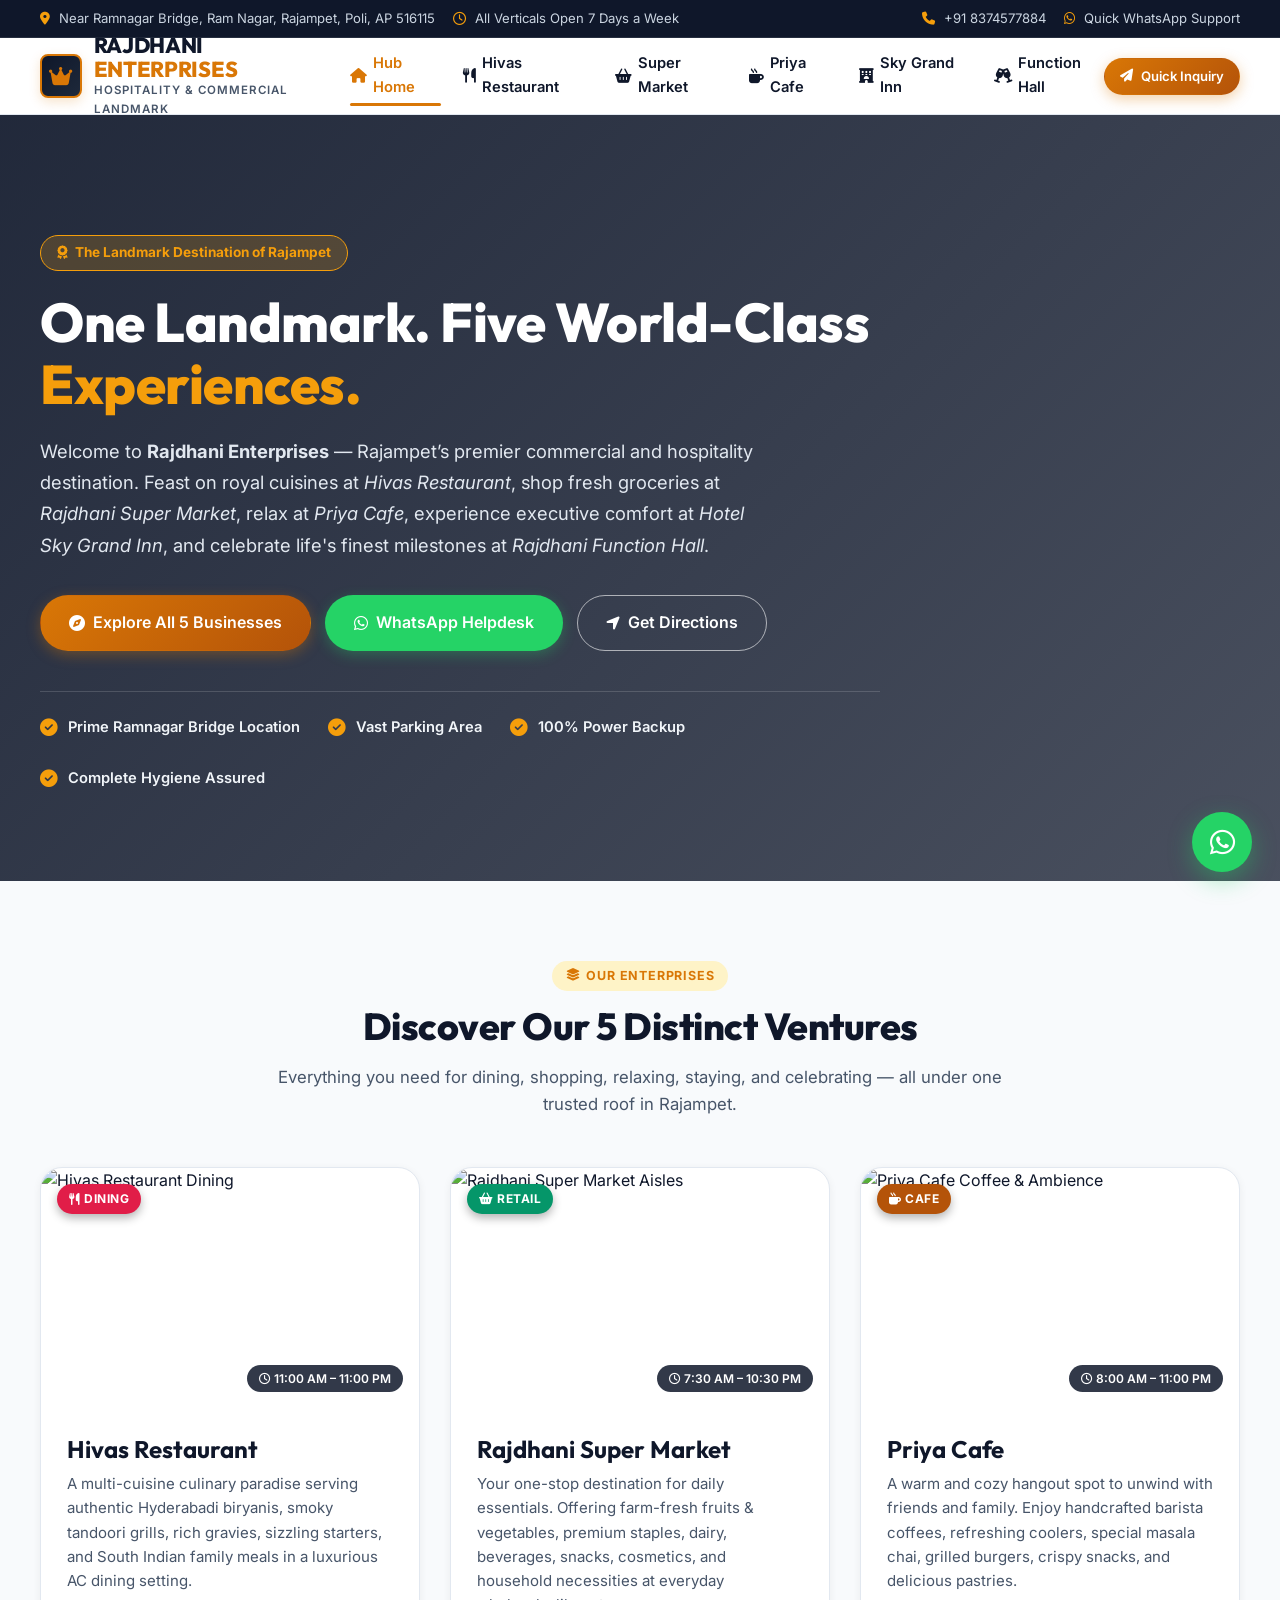
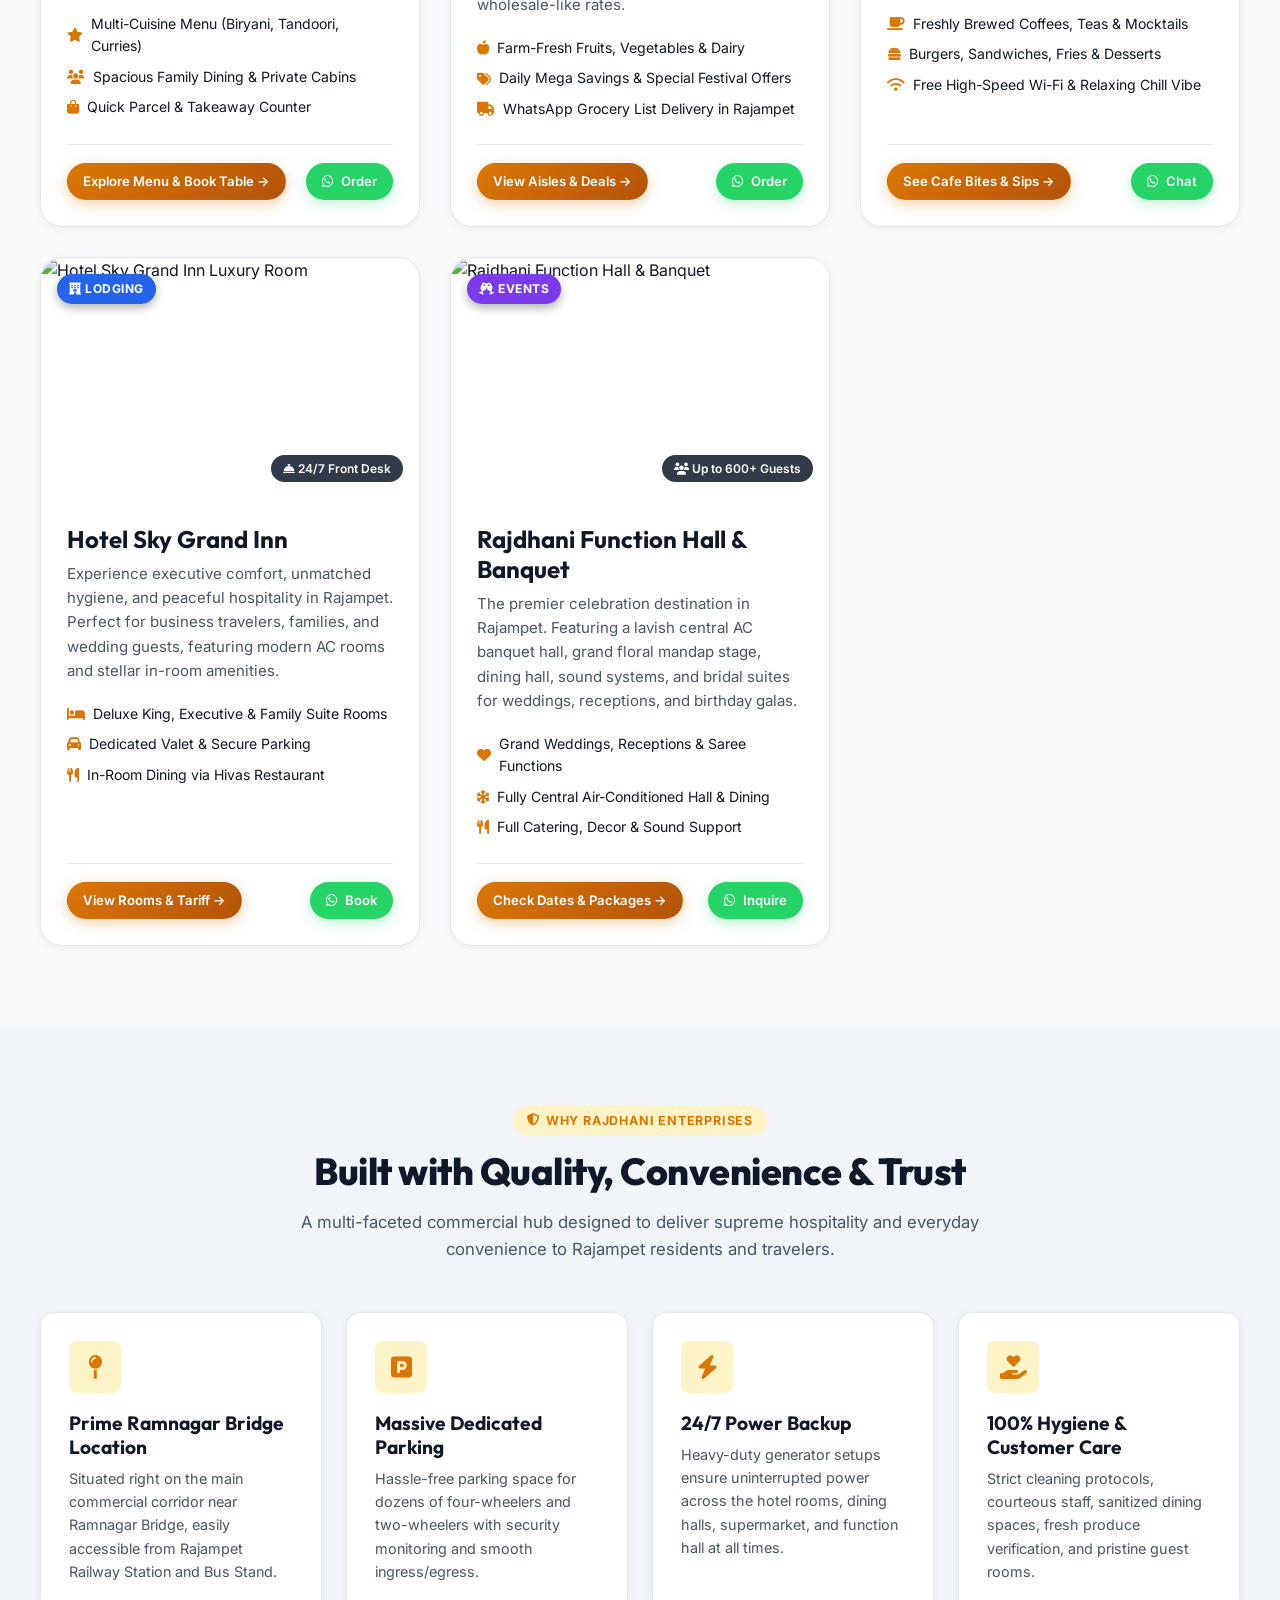
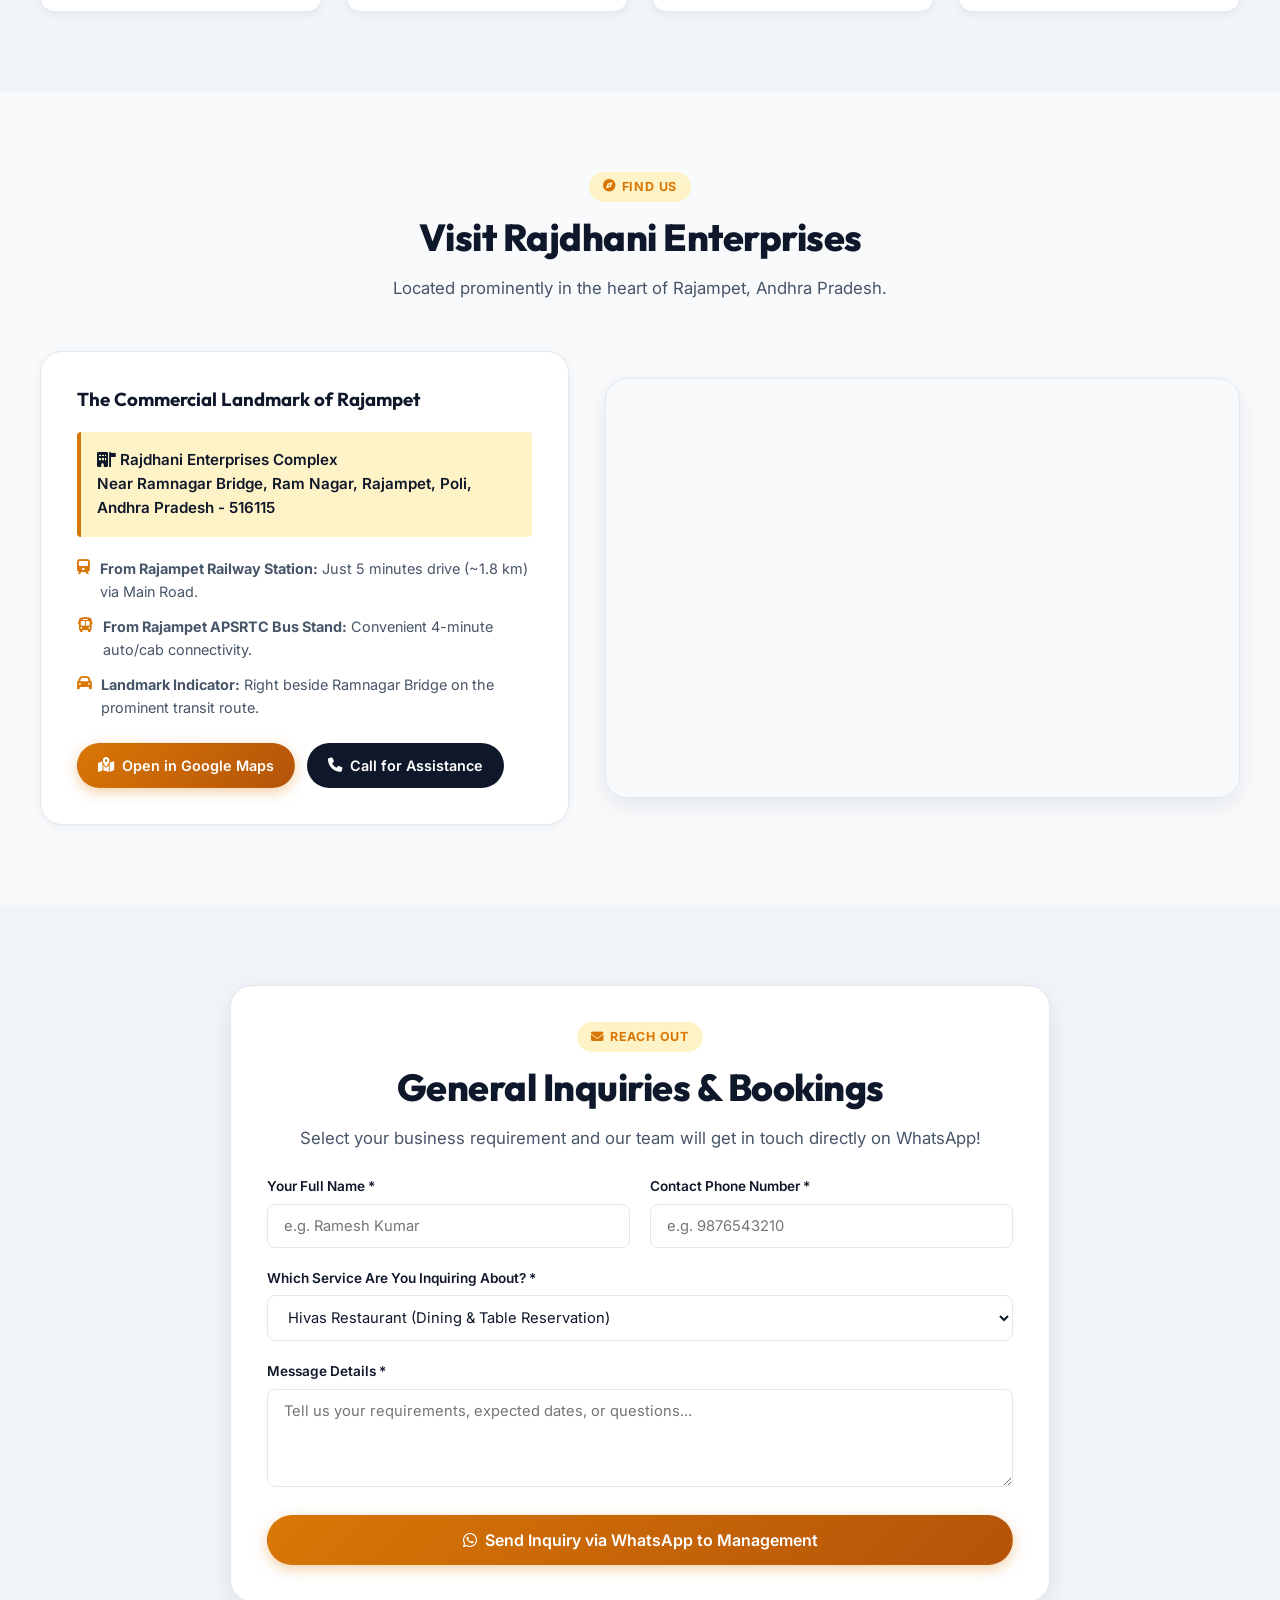
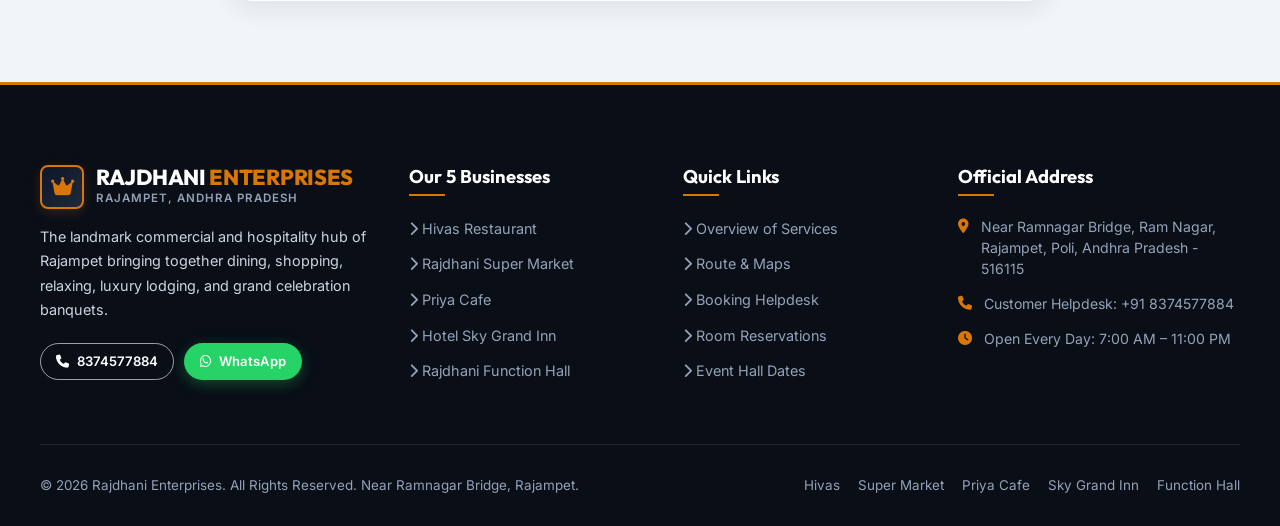
==== rajdhani/index.html @ d07d5ed7 "Add Rajdhani Enterprises multi-business website portal with 5 industry-specific themed pages" ====
<!DOCTYPE html>
<html lang="en">
<head>
  <meta charset="UTF-8">
  <meta name="viewport" content="width=device-width, initial-scale=1.0">
  <title>Rajdhani Enterprises | Multi-Business Commercial & Hospitality Hub in Rajampet</title>
  <meta name="description" content="Welcome to Rajdhani Enterprises, Rajampet's premier commercial and hospitality landmark featuring Hivas Restaurant, Rajdhani Super Market, Priya Cafe, Hotel Sky Grand Inn, and Rajdhani Function Hall. Near Ramnagar Bridge, Rajampet.">
  <link rel="icon" href="data:image/svg+xml,<svg xmlns='http://www.w3.org/2000/svg' viewBox='0 0 100 100'><text y='.9em' font-size='90'>👑</text></svg>">
  
  <!-- Google Fonts -->
  <link rel="preconnect" href="https://fonts.googleapis.com">
  <link rel="preconnect" href="https://fonts.gstatic.com" crossorigin>
  <link href="https://fonts.googleapis.com/css2?family=Inter:wght@300;400;500;600;700&family=Outfit:wght@500;600;700;800;900&display=swap" rel="stylesheet">
  
  <!-- Font Awesome -->
  <link rel="stylesheet" href="https://cdnjs.cloudflare.com/ajax/libs/font-awesome/6.5.1/css/all.min.css">
  
  <!-- Stylesheet -->
  <link rel="stylesheet" href="styles.css">
</head>
<body data-theme="hub">

  <!-- Top Announcement Bar -->
  <div class="top-bar">
    <div class="container top-bar-content">
      <div class="top-bar-left">
        <span><i class="fa-solid fa-location-dot"></i> Near Ramnagar Bridge, Ram Nagar, Rajampet, Poli, AP 516115</span>
        <span><i class="fa-regular fa-clock"></i> All Verticals Open 7 Days a Week</span>
      </div>
      <div class="top-bar-right">
        <a href="tel:8374577884"><i class="fa-solid fa-phone"></i> +91 8374577884</a>
        <a href="https://wa.me/918374577884" target="_blank" rel="noopener"><i class="fa-brands fa-whatsapp"></i> Quick WhatsApp Support</a>
      </div>
    </div>
  </div>

  <!-- Main Navigation Header -->
  <header class="main-header">
    <div class="container header-container">
      <a href="index.html" class="brand-logo">
        <div class="logo-icon-box">
          <i class="fa-solid fa-crown"></i>
        </div>
        <div class="logo-text">
          <span class="brand-main">RAJDHANI <span>ENTERPRISES</span></span>
          <span class="brand-sub">Hospitality & Commercial Landmark</span>
        </div>
      </a>

      <!-- Desktop Nav -->
      <nav class="nav-menu">
        <a href="index.html" class="nav-link active"><i class="fa-solid fa-house"></i> Hub Home</a>
        <a href="restaurant.html" class="nav-link"><i class="fa-solid fa-utensils"></i> Hivas Restaurant</a>
        <a href="supermarket.html" class="nav-link"><i class="fa-solid fa-basket-shopping"></i> Super Market</a>
        <a href="cafe.html" class="nav-link"><i class="fa-solid fa-mug-hot"></i> Priya Cafe</a>
        <a href="hotel.html" class="nav-link"><i class="fa-solid fa-hotel"></i> Sky Grand Inn</a>
        <a href="function-hall.html" class="nav-link"><i class="fa-solid fa-champagne-glasses"></i> Function Hall</a>
      </nav>

      <div class="header-actions">
        <a href="#hub-inquiry" class="btn btn-primary btn-sm">
          <i class="fa-solid fa-paper-plane"></i> Quick Inquiry
        </a>
        <button class="hamburger" aria-label="Open Navigation">
          <span></span>
          <span></span>
          <span></span>
        </button>
      </div>
    </div>
  </header>

  <!-- Mobile Drawer -->
  <div class="mobile-drawer">
    <div class="drawer-header">
      <span class="brand-main">RAJDHANI <span>ENTERPRISES</span></span>
      <button class="close-drawer"><i class="fa-solid fa-xmark"></i></button>
    </div>
    <div class="drawer-links">
      <a href="index.html" class="drawer-link active"><i class="fa-solid fa-house"></i> Portal Home</a>
      <a href="restaurant.html" class="drawer-link"><i class="fa-solid fa-utensils"></i> Hivas Restaurant</a>
      <a href="supermarket.html" class="drawer-link"><i class="fa-solid fa-basket-shopping"></i> Rajdhani Super Market</a>
      <a href="cafe.html" class="drawer-link"><i class="fa-solid fa-mug-hot"></i> Priya Cafe</a>
      <a href="hotel.html" class="drawer-link"><i class="fa-solid fa-hotel"></i> Hotel Sky Grand Inn</a>
      <a href="function-hall.html" class="drawer-link"><i class="fa-solid fa-champagne-glasses"></i> Rajdhani Function Hall</a>
      <a href="#location" class="drawer-link"><i class="fa-solid fa-map-location-dot"></i> Directions & Location</a>
    </div>
    <div class="drawer-footer">
      <a href="tel:8374577884" class="btn btn-dark btn-sm"><i class="fa-solid fa-phone"></i> Call: 8374577884</a>
      <a href="https://wa.me/918374577884" target="_blank" class="btn btn-whatsapp btn-sm"><i class="fa-brands fa-whatsapp"></i> Chat on WhatsApp</a>
    </div>
  </div>

  <main>
    <!-- HERO SECTION -->
    <section class="hero-banner" style="background-image: url('https://images.unsplash.com/photo-1542314831-068cd1dbfeeb?auto=format&fit=crop&w=1920&q=80');">
      <div class="hero-overlay"></div>
      <div class="container">
        <div class="hero-content">
          <div class="hero-badge">
            <i class="fa-solid fa-award"></i> The Landmark Destination of Rajampet
          </div>
          <h1 class="hero-title">
            One Landmark. Five World-Class <span>Experiences.</span>
          </h1>
          <p class="hero-desc">
            Welcome to <strong>Rajdhani Enterprises</strong> — Rajampet’s premier commercial and hospitality destination. 
            Feast on royal cuisines at <em>Hivas Restaurant</em>, shop fresh groceries at <em>Rajdhani Super Market</em>, 
            relax at <em>Priya Cafe</em>, experience executive comfort at <em>Hotel Sky Grand Inn</em>, and celebrate life's finest milestones at <em>Rajdhani Function Hall</em>.
          </p>
          <div class="hero-cta-group">
            <a href="#businesses" class="btn btn-primary btn-lg">
              <i class="fa-solid fa-compass"></i> Explore All 5 Businesses
            </a>
            <a href="https://wa.me/918374577884" target="_blank" rel="noopener" class="btn btn-whatsapp btn-lg">
              <i class="fa-brands fa-whatsapp"></i> WhatsApp Helpdesk
            </a>
            <a href="#location" class="btn btn-outline-white btn-lg">
              <i class="fa-solid fa-location-arrow"></i> Get Directions
            </a>
          </div>
          <div class="hero-highlights-strip">
            <div class="h-strip-item"><i class="fa-solid fa-check-circle"></i> Prime Ramnagar Bridge Location</div>
            <div class="h-strip-item"><i class="fa-solid fa-check-circle"></i> Vast Parking Area</div>
            <div class="h-strip-item"><i class="fa-solid fa-check-circle"></i> 100% Power Backup</div>
            <div class="h-strip-item"><i class="fa-solid fa-check-circle"></i> Complete Hygiene Assured</div>
          </div>
        </div>
      </div>
    </section>

    <!-- 5 BUSINESS VERTICALS DIRECTORY -->
    <section class="section" id="businesses">
      <div class="container">
        <div class="section-header">
          <span class="section-badge"><i class="fa-solid fa-layer-group"></i> Our Enterprises</span>
          <h2 class="section-title">Discover Our 5 Distinct Ventures</h2>
          <p class="section-subtitle">Everything you need for dining, shopping, relaxing, staying, and celebrating — all under one trusted roof in Rajampet.</p>
        </div>

        <div class="verticals-grid">
          
          <!-- Venture 1: Hivas Restaurant -->
          <div class="vertical-card">
            <div class="v-card-media">
              <img src="https://images.unsplash.com/photo-1517248135467-4c7edcad34c4?auto=format&fit=crop&w=800&q=80" alt="Hivas Restaurant Dining">
              <span class="v-badge v-badge-restaurant"><i class="fa-solid fa-utensils"></i> Dining</span>
              <span class="v-timing-chip"><i class="fa-regular fa-clock"></i> 11:00 AM – 11:00 PM</span>
            </div>
            <div class="v-card-body">
              <h3 class="v-card-title">Hivas Restaurant</h3>
              <p class="v-card-desc">
                A multi-cuisine culinary paradise serving authentic Hyderabadi biryanis, smoky tandoori grills, rich gravies, sizzling starters, and South Indian family meals in a luxurious AC dining setting.
              </p>
              <ul class="v-features-list">
                <li><i class="fa-solid fa-star"></i> Multi-Cuisine Menu (Biryani, Tandoori, Curries)</li>
                <li><i class="fa-solid fa-users"></i> Spacious Family Dining & Private Cabins</li>
                <li><i class="fa-solid fa-bag-shopping"></i> Quick Parcel & Takeaway Counter</li>
              </ul>
              <div class="v-card-footer">
                <a href="restaurant.html" class="btn btn-primary btn-sm">Explore Menu & Book Table &rarr;</a>
                <a href="https://wa.me/918374577884?text=Hi%20Hivas%20Restaurant,%20I%20would%20like%20to%20order%20food%20or%20reserve%20a%20table" target="_blank" class="btn btn-whatsapp btn-sm"><i class="fa-brands fa-whatsapp"></i> Order</a>
              </div>
            </div>
          </div>

          <!-- Venture 2: Rajdhani Super Market -->
          <div class="vertical-card">
            <div class="v-card-media">
              <img src="https://images.unsplash.com/photo-1578916171728-46686eac8d58?auto=format&fit=crop&w=800&q=80" alt="Rajdhani Super Market Aisles">
              <span class="v-badge v-badge-supermarket"><i class="fa-solid fa-basket-shopping"></i> Retail</span>
              <span class="v-timing-chip"><i class="fa-regular fa-clock"></i> 7:30 AM – 10:30 PM</span>
            </div>
            <div class="v-card-body">
              <h3 class="v-card-title">Rajdhani Super Market</h3>
              <p class="v-card-desc">
                Your one-stop destination for daily essentials. Offering farm-fresh fruits & vegetables, premium staples, dairy, beverages, snacks, cosmetics, and household necessities at everyday wholesale-like rates.
              </p>
              <ul class="v-features-list">
                <li><i class="fa-solid fa-apple-whole"></i> Farm-Fresh Fruits, Vegetables & Dairy</li>
                <li><i class="fa-solid fa-tags"></i> Daily Mega Savings & Special Festival Offers</li>
                <li><i class="fa-solid fa-truck"></i> WhatsApp Grocery List Delivery in Rajampet</li>
              </ul>
              <div class="v-card-footer">
                <a href="supermarket.html" class="btn btn-primary btn-sm">View Aisles & Deals &rarr;</a>
                <a href="https://wa.me/918374577884?text=Hi%20Rajdhani%20Super%20Market,%20I%20want%20to%20order%20groceries" target="_blank" class="btn btn-whatsapp btn-sm"><i class="fa-brands fa-whatsapp"></i> Order</a>
              </div>
            </div>
          </div>

          <!-- Venture 3: Priya Cafe -->
          <div class="vertical-card">
            <div class="v-card-media">
              <img src="https://images.unsplash.com/photo-1554118811-1e0d58224f24?auto=format&fit=crop&w=800&q=80" alt="Priya Cafe Coffee & Ambience">
              <span class="v-badge v-badge-cafe"><i class="fa-solid fa-mug-hot"></i> Cafe</span>
              <span class="v-timing-chip"><i class="fa-regular fa-clock"></i> 8:00 AM – 11:00 PM</span>
            </div>
            <div class="v-card-body">
              <h3 class="v-card-title">Priya Cafe</h3>
              <p class="v-card-desc">
                A warm and cozy hangout spot to unwind with friends and family. Enjoy handcrafted barista coffees, refreshing coolers, special masala chai, grilled burgers, crispy snacks, and delicious pastries.
              </p>
              <ul class="v-features-list">
                <li><i class="fa-solid fa-coffee"></i> Freshly Brewed Coffees, Teas & Mocktails</li>
                <li><i class="fa-solid fa-burger"></i> Burgers, Sandwiches, Fries & Desserts</li>
                <li><i class="fa-solid fa-wifi"></i> Free High-Speed Wi-Fi & Relaxing Chill Vibe</li>
              </ul>
              <div class="v-card-footer">
                <a href="cafe.html" class="btn btn-primary btn-sm">See Cafe Bites & Sips &rarr;</a>
                <a href="https://wa.me/918374577884?text=Hi%20Priya%20Cafe,%20I%20want%20to%20inquire%20about%20menu%20or%20reserve%20table" target="_blank" class="btn btn-whatsapp btn-sm"><i class="fa-brands fa-whatsapp"></i> Chat</a>
              </div>
            </div>
          </div>

          <!-- Venture 4: Hotel Sky Grand Inn -->
          <div class="vertical-card">
            <div class="v-card-media">
              <img src="https://images.unsplash.com/photo-1590490360182-c33d57733427?auto=format&fit=crop&w=800&q=80" alt="Hotel Sky Grand Inn Luxury Room">
              <span class="v-badge v-badge-hotel"><i class="fa-solid fa-hotel"></i> Lodging</span>
              <span class="v-timing-chip"><i class="fa-solid fa-bell-concierge"></i> 24/7 Front Desk</span>
            </div>
            <div class="v-card-body">
              <h3 class="v-card-title">Hotel Sky Grand Inn</h3>
              <p class="v-card-desc">
                Experience executive comfort, unmatched hygiene, and peaceful hospitality in Rajampet. Perfect for business travelers, families, and wedding guests, featuring modern AC rooms and stellar in-room amenities.
              </p>
              <ul class="v-features-list">
                <li><i class="fa-solid fa-bed"></i> Deluxe King, Executive & Family Suite Rooms</li>
                <li><i class="fa-solid fa-car"></i> Dedicated Valet & Secure Parking</li>
                <li><i class="fa-solid fa-utensils"></i> In-Room Dining via Hivas Restaurant</li>
              </ul>
              <div class="v-card-footer">
                <a href="hotel.html" class="btn btn-primary btn-sm">View Rooms & Tariff &rarr;</a>
                <a href="https://wa.me/918374577884?text=Hi%20Hotel%20Sky%20Grand%20Inn,%20I%20want%20to%20check%20room%20availability" target="_blank" class="btn btn-whatsapp btn-sm"><i class="fa-brands fa-whatsapp"></i> Book</a>
              </div>
            </div>
          </div>

          <!-- Venture 5: Rajdhani Function Hall -->
          <div class="vertical-card">
            <div class="v-card-media">
              <img src="https://images.unsplash.com/photo-1519167758481-83f550bb49b3?auto=format&fit=crop&w=800&q=80" alt="Rajdhani Function Hall & Banquet">
              <span class="v-badge v-badge-hall"><i class="fa-solid fa-champagne-glasses"></i> Events</span>
              <span class="v-timing-chip"><i class="fa-solid fa-users"></i> Up to 600+ Guests</span>
            </div>
            <div class="v-card-body">
              <h3 class="v-card-title">Rajdhani Function Hall & Banquet</h3>
              <p class="v-card-desc">
                The premier celebration destination in Rajampet. Featuring a lavish central AC banquet hall, grand floral mandap stage, dining hall, sound systems, and bridal suites for weddings, receptions, and birthday galas.
              </p>
              <ul class="v-features-list">
                <li><i class="fa-solid fa-heart"></i> Grand Weddings, Receptions & Saree Functions</li>
                <li><i class="fa-solid fa-snowflake"></i> Fully Central Air-Conditioned Hall & Dining</li>
                <li><i class="fa-solid fa-utensils"></i> Full Catering, Decor & Sound Support</li>
              </ul>
              <div class="v-card-footer">
                <a href="function-hall.html" class="btn btn-primary btn-sm">Check Dates & Packages &rarr;</a>
                <a href="https://wa.me/918374577884?text=Hi%20Rajdhani%20Function%20Hall,%20I%20want%20to%20check%20event%20date%20availability" target="_blank" class="btn btn-whatsapp btn-sm"><i class="fa-brands fa-whatsapp"></i> Inquire</a>
              </div>
            </div>
          </div>

        </div>
      </div>
    </section>

    <!-- WHY CHOOSE RAJDHANI ENTERPRISES -->
    <section class="section section-alt">
      <div class="container">
        <div class="section-header">
          <span class="section-badge"><i class="fa-solid fa-shield-halved"></i> Why Rajdhani Enterprises</span>
          <h2 class="section-title">Built with Quality, Convenience & Trust</h2>
          <p class="section-subtitle">A multi-faceted commercial hub designed to deliver supreme hospitality and everyday convenience to Rajampet residents and travelers.</p>
        </div>

        <div class="amenities-grid">
          <div class="amenity-card">
            <div class="amenity-icon"><i class="fa-solid fa-map-pin"></i></div>
            <h4>Prime Ramnagar Bridge Location</h4>
            <p>Situated right on the main commercial corridor near Ramnagar Bridge, easily accessible from Rajampet Railway Station and Bus Stand.</p>
          </div>

          <div class="amenity-card">
            <div class="amenity-icon"><i class="fa-solid fa-square-parking"></i></div>
            <h4>Massive Dedicated Parking</h4>
            <p>Hassle-free parking space for dozens of four-wheelers and two-wheelers with security monitoring and smooth ingress/egress.</p>
          </div>

          <div class="amenity-card">
            <div class="amenity-icon"><i class="fa-solid fa-bolt"></i></div>
            <h4>24/7 Power Backup</h4>
            <p>Heavy-duty generator setups ensure uninterrupted power across the hotel rooms, dining halls, supermarket, and function hall at all times.</p>
          </div>

          <div class="amenity-card">
            <div class="amenity-icon"><i class="fa-solid fa-hand-holding-heart"></i></div>
            <h4>100% Hygiene & Customer Care</h4>
            <p>Strict cleaning protocols, courteous staff, sanitized dining spaces, fresh produce verification, and pristine guest rooms.</p>
          </div>
        </div>
      </div>
    </section>

    <!-- LOCATION & ROUTE GUIDE -->
    <section class="section" id="location">
      <div class="container">
        <div class="section-header">
          <span class="section-badge"><i class="fa-solid fa-compass"></i> Find Us</span>
          <h2 class="section-title">Visit Rajdhani Enterprises</h2>
          <p class="section-subtitle">Located prominently in the heart of Rajampet, Andhra Pradesh.</p>
        </div>

        <div class="location-container">
          <div class="location-info">
            <h3>The Commercial Landmark of Rajampet</h3>
            <div class="address-highlight">
              <i class="fa-solid fa-building-flag"></i> Rajdhani Enterprises Complex<br>
              Near Ramnagar Bridge, Ram Nagar, Rajampet, Poli, Andhra Pradesh - 516115
            </div>

            <ul class="directions-list">
              <li>
                <i class="fa-solid fa-train"></i>
                <div>
                  <strong>From Rajampet Railway Station:</strong> Just 5 minutes drive (~1.8 km) via Main Road.
                </div>
              </li>
              <li>
                <i class="fa-solid fa-bus"></i>
                <div>
                  <strong>From Rajampet APSRTC Bus Stand:</strong> Convenient 4-minute auto/cab connectivity.
                </div>
              </li>
              <li>
                <i class="fa-solid fa-car"></i>
                <div>
                  <strong>Landmark Indicator:</strong> Right beside Ramnagar Bridge on the prominent transit route.
                </div>
              </li>
            </ul>

            <div style="display: flex; gap: 12px; flex-wrap: wrap;">
              <a href="https://maps.google.com/?q=Ramnagar+Bridge+Rajampet+Poli+Andhra+Pradesh" target="_blank" rel="noopener" class="btn btn-primary">
                <i class="fa-solid fa-map-location-dot"></i> Open in Google Maps
              </a>
              <a href="tel:8374577884" class="btn btn-dark">
                <i class="fa-solid fa-phone"></i> Call for Assistance
              </a>
            </div>
          </div>

          <!-- Google Map Embed Frame -->
          <div class="map-wrapper">
            <iframe 
              src="https://maps.google.com/maps?q=Ramnagar+Bridge+Rajampet+Andhra+Pradesh&t=&z=15&ie=UTF8&iwloc=&output=embed" 
              allowfullscreen="" 
              loading="lazy" 
              referrerpolicy="no-referrer-when-downgrade"
              title="Rajdhani Enterprises Location Map">
            </iframe>
          </div>
        </div>
      </div>
    </section>

    <!-- GENERAL INQUIRY SECTION -->
    <section class="section section-alt" id="hub-inquiry">
      <div class="container" style="max-width: 860px;">
        <div class="booking-card">
          <div class="section-header" style="margin-bottom: 24px;">
            <span class="section-badge"><i class="fa-solid fa-envelope"></i> Reach Out</span>
            <h2 class="section-title">General Inquiries & Bookings</h2>
            <p class="section-subtitle">Select your business requirement and our team will get in touch directly on WhatsApp!</p>
          </div>

          <form id="hub-contact-form">
            <div class="form-grid">
              <div class="form-group">
                <label for="hub-name">Your Full Name *</label>
                <input type="text" id="hub-name" class="form-control" required placeholder="e.g. Ramesh Kumar">
              </div>

              <div class="form-group">
                <label for="hub-phone">Contact Phone Number *</label>
                <input type="tel" id="hub-phone" class="form-control" required placeholder="e.g. 9876543210">
              </div>

              <div class="form-group form-group-full">
                <label for="hub-business">Which Service Are You Inquiring About? *</label>
                <select id="hub-business" class="form-control" required>
                  <option value="Hivas Restaurant">Hivas Restaurant (Dining & Table Reservation)</option>
                  <option value="Rajdhani Super Market">Rajdhani Super Market (Grocery Order & Home Delivery)</option>
                  <option value="Priya Cafe">Priya Cafe (Hangouts, Coffee & Party Bookings)</option>
                  <option value="Hotel Sky Grand Inn">Hotel Sky Grand Inn (AC Rooms & Family Stay)</option>
                  <option value="Rajdhani Function Hall">Rajdhani Function Hall (Weddings & Events)</option>
                  <option value="General Commercial Partnership">General Business / Other Query</option>
                </select>
              </div>

              <div class="form-group form-group-full">
                <label for="hub-message">Message Details *</label>
                <textarea id="hub-message" class="form-control" rows="4" required placeholder="Tell us your requirements, expected dates, or questions..."></textarea>
              </div>

              <div class="form-group-full">
                <button type="submit" class="btn btn-primary btn-lg" style="width: 100%;">
                  <i class="fa-brands fa-whatsapp"></i> Send Inquiry via WhatsApp to Management
                </button>
              </div>
            </div>
          </form>
        </div>
      </div>
    </section>
  </main>

  <!-- Floating WhatsApp Action -->
  <a href="https://wa.me/918374577884?text=Hello%20Rajdhani%20Enterprises,%20I%20have%20an%20inquiry" target="_blank" rel="noopener" class="floating-whatsapp" title="Chat with Rajdhani Enterprises">
    <i class="fa-brands fa-whatsapp"></i>
  </a>

  <!-- Footer -->
  <footer class="main-footer">
    <div class="container">
      <div class="footer-grid">
        <div class="footer-col">
          <div class="brand-logo" style="margin-bottom: 16px;">
            <div class="logo-icon-box"><i class="fa-solid fa-crown"></i></div>
            <div class="logo-text">
              <span class="brand-main" style="color: #ffffff;">RAJDHANI <span>ENTERPRISES</span></span>
              <span class="brand-sub" style="color: #94a3b8;">Rajampet, Andhra Pradesh</span>
            </div>
          </div>
          <p class="footer-desc">
            The landmark commercial and hospitality hub of Rajampet bringing together dining, shopping, relaxing, luxury lodging, and grand celebration banquets.
          </p>
          <div style="display: flex; gap: 10px;">
            <a href="tel:8374577884" class="btn btn-outline-white btn-sm"><i class="fa-solid fa-phone"></i> 8374577884</a>
            <a href="https://wa.me/918374577884" target="_blank" class="btn btn-whatsapp btn-sm"><i class="fa-brands fa-whatsapp"></i> WhatsApp</a>
          </div>
        </div>

        <div class="footer-col">
          <h4>Our 5 Businesses</h4>
          <ul class="footer-links">
            <li><a href="restaurant.html"><i class="fa-solid fa-chevron-right"></i> Hivas Restaurant</a></li>
            <li><a href="supermarket.html"><i class="fa-solid fa-chevron-right"></i> Rajdhani Super Market</a></li>
            <li><a href="cafe.html"><i class="fa-solid fa-chevron-right"></i> Priya Cafe</a></li>
            <li><a href="hotel.html"><i class="fa-solid fa-chevron-right"></i> Hotel Sky Grand Inn</a></li>
            <li><a href="function-hall.html"><i class="fa-solid fa-chevron-right"></i> Rajdhani Function Hall</a></li>
          </ul>
        </div>

        <div class="footer-col">
          <h4>Quick Links</h4>
          <ul class="footer-links">
            <li><a href="index.html#businesses"><i class="fa-solid fa-chevron-right"></i> Overview of Services</a></li>
            <li><a href="index.html#location"><i class="fa-solid fa-chevron-right"></i> Route & Maps</a></li>
            <li><a href="index.html#hub-inquiry"><i class="fa-solid fa-chevron-right"></i> Booking Helpdesk</a></li>
            <li><a href="hotel.html#booking"><i class="fa-solid fa-chevron-right"></i> Room Reservations</a></li>
            <li><a href="function-hall.html#booking"><i class="fa-solid fa-chevron-right"></i> Event Hall Dates</a></li>
          </ul>
        </div>

        <div class="footer-col">
          <h4>Official Address</h4>
          <div class="footer-contact-item">
            <i class="fa-solid fa-location-dot"></i>
            <span>Near Ramnagar Bridge, Ram Nagar, Rajampet, Poli, Andhra Pradesh - 516115</span>
          </div>
          <div class="footer-contact-item">
            <i class="fa-solid fa-phone"></i>
            <span>Customer Helpdesk: +91 8374577884</span>
          </div>
          <div class="footer-contact-item">
            <i class="fa-solid fa-clock"></i>
            <span>Open Every Day: 7:00 AM – 11:00 PM</span>
          </div>
        </div>
      </div>

      <div class="footer-bottom">
        <div>&copy; 2026 Rajdhani Enterprises. All Rights Reserved. Near Ramnagar Bridge, Rajampet.</div>
        <div>
          <a href="restaurant.html" style="margin-right: 14px;">Hivas</a>
          <a href="supermarket.html" style="margin-right: 14px;">Super Market</a>
          <a href="cafe.html" style="margin-right: 14px;">Priya Cafe</a>
          <a href="hotel.html" style="margin-right: 14px;">Sky Grand Inn</a>
          <a href="function-hall.html">Function Hall</a>
        </div>
      </div>
    </div>
  </footer>

  <script src="script.js"></script>
</body>
</html>
---- rajdhani/styles.css ----
/* ==========================================================================
   RAJDHANI ENTERPRISES - MASTER STYLESHEET
   Hub & 5 Business Verticals:
   1. Hivas Restaurant | 2. Rajdhani Super Market | 3. Priya Cafe
   4. Hotel Sky Grand Inn | 5. Rajdhani Function Hall
   ========================================================================== */

:root {
  /* Royal Hospitality Palette */
  --color-primary: #0f172a;        /* Royal Dark Navy */
  --color-primary-light: #1e293b;
  --color-gold: #d97706;           /* Regal Amber Gold */
  --color-gold-light: #f59e0b;
  --color-gold-soft: #fef3c7;
  --color-accent-blue: #0284c7;

  /* Vertical Specific Accents */
  --color-restaurant: #e11d48;     /* Ruby Red for Hivas Restaurant */
  --color-supermarket: #059669;    /* Fresh Emerald for Super Market */
  --color-cafe: #b45309;           /* Roasted Coffee for Priya Cafe */
  --color-hotel: #2563eb;          /* Sapphire Blue for Sky Grand Inn */
  --color-hall: #7c3aed;           /* Imperial Purple for Function Hall */

  /* Neutral Backgrounds & Text */
  --bg-main: #f8fafc;
  --bg-white: #ffffff;
  --bg-card: #ffffff;
  --bg-alt: #f1f5f9;
  --text-main: #0f172a;
  --text-muted: #475569;
  --text-light: #94a3b8;
  --border-color: #e2e8f0;
  --border-focus: #f59e0b;

  /* Typography */
  --font-sans: 'Inter', -apple-system, BlinkMacSystemFont, 'Segoe UI', Roboto, sans-serif;
  --font-heading: 'Outfit', sans-serif;

  /* Shadows & Radius */
  --shadow-sm: 0 2px 8px rgba(15, 23, 42, 0.06);
  --shadow-md: 0 8px 24px rgba(15, 23, 42, 0.08);
  --shadow-lg: 0 16px 40px rgba(15, 23, 42, 0.12);
  --shadow-gold: 0 8px 24px rgba(217, 119, 6, 0.25);
  --radius-sm: 8px;
  --radius-md: 14px;
  --radius-lg: 22px;
  --radius-full: 9999px;

  --transition-fast: 0.2s ease;
  --transition-normal: 0.3s cubic-bezier(0.16, 1, 0.3, 1);
}

/* Base Reset */
*, *::before, *::after {
  box-sizing: border-box;
  margin: 0;
  padding: 0;
}

html {
  scroll-behavior: smooth;
  font-size: 16px;
}

body {
  font-family: var(--font-sans);
  background-color: var(--bg-main);
  color: var(--text-main);
  line-height: 1.6;
  overflow-x: hidden;
}

h1, h2, h3, h4, h5, h6 {
  font-family: var(--font-heading);
  color: var(--color-primary);
  line-height: 1.25;
}

a {
  color: inherit;
  text-decoration: none;
  transition: color var(--transition-fast);
}

img {
  max-width: 100%;
  height: auto;
  display: block;
}

/* Container */
.container {
  max-width: 1240px;
  margin: 0 auto;
  padding: 0 20px;
}

/* Top Notification / Address Bar */
.top-bar {
  background: var(--color-primary);
  color: #cbd5e1;
  font-size: 0.82rem;
  padding: 8px 0;
  border-bottom: 1px solid rgba(255, 255, 255, 0.1);
}

.top-bar-content {
  display: flex;
  justify-content: space-between;
  align-items: center;
  flex-wrap: wrap;
  gap: 10px;
}

.top-bar-left, .top-bar-right {
  display: flex;
  align-items: center;
  gap: 18px;
  flex-wrap: wrap;
}

.top-bar-left span i, .top-bar-right a i {
  color: var(--color-gold-light);
  margin-right: 5px;
}

.top-bar-right a:hover {
  color: #ffffff;
}

/* Sticky Main Header */
.main-header {
  position: sticky;
  top: 0;
  left: 0;
  width: 100%;
  background: rgba(255, 255, 255, 0.96);
  backdrop-filter: blur(12px);
  -webkit-backdrop-filter: blur(12px);
  border-bottom: 1px solid var(--border-color);
  z-index: 1000;
  transition: all var(--transition-normal);
}

.main-header.scrolled {
  box-shadow: var(--shadow-md);
}

.header-container {
  display: flex;
  align-items: center;
  justify-content: space-between;
  height: 76px;
}

/* Logo */
.brand-logo {
  display: flex;
  align-items: center;
  gap: 12px;
}

.logo-icon-box {
  width: 44px;
  height: 44px;
  background: linear-gradient(135deg, #0f172a 0%, #1e293b 100%);
  border: 2px solid var(--color-gold);
  border-radius: var(--radius-sm);
  display: flex;
  align-items: center;
  justify-content: center;
  color: var(--color-gold);
  font-size: 1.3rem;
  box-shadow: 0 4px 12px rgba(217, 119, 6, 0.2);
}

.logo-text {
  display: flex;
  flex-direction: column;
}

.brand-main {
  font-family: var(--font-heading);
  font-size: 1.35rem;
  font-weight: 800;
  letter-spacing: -0.3px;
  color: var(--color-primary);
  line-height: 1.1;
}

.brand-main span {
  color: var(--color-gold);
}

.brand-sub {
  font-size: 0.72rem;
  font-weight: 600;
  color: var(--text-muted);
  letter-spacing: 1px;
  text-transform: uppercase;
}

/* Navigation Menu */
.nav-menu {
  display: flex;
  align-items: center;
  gap: 22px;
}

.nav-link {
  font-size: 0.92rem;
  font-weight: 600;
  color: var(--text-main);
  padding: 6px 0;
  position: relative;
  display: inline-flex;
  align-items: center;
  gap: 6px;
}

.nav-link::after {
  content: '';
  position: absolute;
  bottom: 0;
  left: 0;
  width: 0;
  height: 2.5px;
  background: var(--color-gold);
  transition: width var(--transition-fast);
  border-radius: 2px;
}

.nav-link:hover, .nav-link.active {
  color: var(--color-gold);
}

.nav-link:hover::after, .nav-link.active::after {
  width: 100%;
}

.header-actions {
  display: flex;
  align-items: center;
  gap: 12px;
}

/* Buttons */
.btn {
  display: inline-flex;
  align-items: center;
  justify-content: center;
  gap: 8px;
  padding: 10px 20px;
  font-family: var(--font-sans);
  font-size: 0.9rem;
  font-weight: 600;
  border-radius: var(--radius-full);
  cursor: pointer;
  border: 1px solid transparent;
  transition: all var(--transition-fast);
  white-space: nowrap;
}

.btn-sm {
  padding: 7px 15px;
  font-size: 0.82rem;
}

.btn-lg {
  padding: 14px 28px;
  font-size: 1rem;
}

.btn-primary {
  background: linear-gradient(135deg, var(--color-gold) 0%, #b45309 100%);
  color: #ffffff;
  box-shadow: 0 4px 14px rgba(217, 119, 6, 0.35);
}

.btn-primary:hover {
  background: linear-gradient(135deg, var(--color-gold-light) 0%, var(--color-gold) 100%);
  transform: translateY(-2px);
  box-shadow: 0 8px 20px rgba(217, 119, 6, 0.45);
  color: #ffffff;
}

.btn-dark {
  background: var(--color-primary);
  color: #ffffff;
}

.btn-dark:hover {
  background: #1e293b;
  transform: translateY(-2px);
  color: #ffffff;
}

.btn-outline {
  background: transparent;
  border-color: var(--color-gold);
  color: var(--color-gold);
}

.btn-outline:hover {
  background: var(--color-gold-soft);
  color: var(--color-gold);
}

.btn-outline-white {
  background: transparent;
  border-color: rgba(255, 255, 255, 0.6);
  color: #ffffff;
}

.btn-outline-white:hover {
  background: rgba(255, 255, 255, 0.15);
  border-color: #ffffff;
}

.btn-whatsapp {
  background: #25d366;
  color: #ffffff;
  box-shadow: 0 4px 14px rgba(37, 211, 102, 0.3);
}

.btn-whatsapp:hover {
  background: #20bd5a;
  transform: translateY(-2px);
  color: #ffffff;
}

/* Mobile Hamburger */
.hamburger {
  display: none;
  flex-direction: column;
  justify-content: space-around;
  width: 36px;
  height: 36px;
  background: transparent;
  border: 1px solid var(--border-color);
  border-radius: var(--radius-sm);
  padding: 7px;
  cursor: pointer;
}

.hamburger span {
  width: 100%;
  height: 2px;
  background-color: var(--color-primary);
  border-radius: 2px;
  transition: all var(--transition-fast);
}

/* Mobile Drawer */
.mobile-drawer {
  position: fixed;
  top: 0;
  right: -100%;
  width: 310px;
  height: 100vh;
  background: var(--bg-white);
  border-left: 1px solid var(--border-color);
  z-index: 2000;
  padding: 24px;
  display: flex;
  flex-direction: column;
  justify-content: space-between;
  box-shadow: var(--shadow-lg);
  transition: right var(--transition-normal);
}

.mobile-drawer.open {
  right: 0;
}

.drawer-header {
  display: flex;
  justify-content: space-between;
  align-items: center;
  padding-bottom: 16px;
  border-bottom: 1px solid var(--border-color);
}

.close-drawer {
  background: none;
  border: none;
  font-size: 1.4rem;
  color: var(--text-main);
  cursor: pointer;
}

.drawer-links {
  display: flex;
  flex-direction: column;
  gap: 16px;
  margin: 24px 0;
}

.drawer-link {
  font-size: 1rem;
  font-weight: 600;
  display: flex;
  align-items: center;
  gap: 12px;
  color: var(--text-main);
}

.drawer-link:hover, .drawer-link.active {
  color: var(--color-gold);
}

.drawer-footer {
  padding-top: 18px;
  border-top: 1px solid var(--border-color);
  display: flex;
  flex-direction: column;
  gap: 12px;
}

/* Section Common Styling */
.section {
  padding: 80px 0;
}

.section-alt {
  background-color: var(--bg-alt);
}

.section-header {
  text-align: center;
  max-width: 760px;
  margin: 0 auto 50px auto;
}

.section-badge {
  display: inline-flex;
  align-items: center;
  gap: 6px;
  padding: 5px 14px;
  background: var(--color-gold-soft);
  color: var(--color-gold);
  border-radius: var(--radius-full);
  font-size: 0.78rem;
  font-weight: 700;
  text-transform: uppercase;
  letter-spacing: 0.8px;
  margin-bottom: 12px;
}

.section-title {
  font-size: 2.35rem;
  font-weight: 800;
  letter-spacing: -0.5px;
  margin-bottom: 14px;
}

.section-subtitle {
  font-size: 1.05rem;
  color: var(--text-muted);
}

/* ==========================================================================
   HERO BANNER COMPONENT
   ========================================================================== */
.hero-banner {
  position: relative;
  padding: 120px 0 90px 0;
  background-size: cover;
  background-position: center;
  color: #ffffff;
  overflow: hidden;
}

.hero-overlay {
  position: absolute;
  top: 0;
  left: 0;
  width: 100%;
  height: 100%;
  background: linear-gradient(135deg, rgba(15, 23, 42, 0.92) 0%, rgba(15, 23, 42, 0.75) 100%);
  z-index: 1;
}

.hero-content {
  position: relative;
  z-index: 2;
  max-width: 840px;
}

.hero-badge {
  display: inline-flex;
  align-items: center;
  gap: 8px;
  padding: 6px 16px;
  background: rgba(245, 158, 11, 0.2);
  border: 1px solid var(--color-gold-light);
  border-radius: var(--radius-full);
  font-size: 0.85rem;
  font-weight: 700;
  color: var(--color-gold-light);
  margin-bottom: 20px;
}

.hero-title {
  font-size: 3.4rem;
  font-weight: 800;
  line-height: 1.15;
  color: #ffffff;
  margin-bottom: 20px;
  letter-spacing: -0.5px;
}

.hero-title span {
  color: var(--color-gold-light);
}

.hero-desc {
  font-size: 1.15rem;
  line-height: 1.7;
  color: #e2e8f0;
  margin-bottom: 34px;
  max-width: 720px;
}

.hero-cta-group {
  display: flex;
  flex-wrap: wrap;
  gap: 14px;
  margin-bottom: 40px;
}

.hero-highlights-strip {
  display: flex;
  flex-wrap: wrap;
  gap: 28px;
  padding-top: 24px;
  border-top: 1px solid rgba(255, 255, 255, 0.15);
}

.h-strip-item {
  display: flex;
  align-items: center;
  gap: 10px;
  font-size: 0.92rem;
  font-weight: 600;
  color: #f1f5f9;
}

.h-strip-item i {
  color: var(--color-gold-light);
  font-size: 1.1rem;
}

/* ==========================================================================
   VERTICALS DIRECTORY CARDS (PORTAL HUB)
   ========================================================================== */
.verticals-grid {
  display: grid;
  grid-template-columns: repeat(auto-fit, minmax(350px, 1fr));
  gap: 30px;
}

.vertical-card {
  background: var(--bg-card);
  border: 1px solid var(--border-color);
  border-radius: var(--radius-lg);
  overflow: hidden;
  box-shadow: var(--shadow-sm);
  transition: all var(--transition-normal);
  display: flex;
  flex-direction: column;
}

.vertical-card:hover {
  transform: translateY(-8px);
  box-shadow: var(--shadow-lg);
  border-color: var(--color-gold);
}

.v-card-media {
  position: relative;
  height: 240px;
  overflow: hidden;
}

.v-card-media img {
  width: 100%;
  height: 100%;
  object-fit: cover;
  transition: transform 0.5s ease;
}

.vertical-card:hover .v-card-media img {
  transform: scale(1.08);
}

.v-badge {
  position: absolute;
  top: 16px;
  left: 16px;
  padding: 5px 12px;
  border-radius: var(--radius-full);
  font-size: 0.75rem;
  font-weight: 700;
  text-transform: uppercase;
  letter-spacing: 0.5px;
  color: #ffffff;
  box-shadow: 0 4px 10px rgba(0, 0, 0, 0.3);
}

.v-badge-restaurant { background: var(--color-restaurant); }
.v-badge-supermarket { background: var(--color-supermarket); }
.v-badge-cafe { background: var(--color-cafe); }
.v-badge-hotel { background: var(--color-hotel); }
.v-badge-hall { background: var(--color-hall); }

.v-timing-chip {
  position: absolute;
  bottom: 16px;
  right: 16px;
  padding: 4px 12px;
  background: rgba(15, 23, 42, 0.85);
  backdrop-filter: blur(8px);
  color: #ffffff;
  border-radius: var(--radius-full);
  font-size: 0.75rem;
  font-weight: 600;
}

.v-card-body {
  padding: 26px;
  display: flex;
  flex-direction: column;
  flex-grow: 1;
}

.v-card-title {
  font-size: 1.5rem;
  font-weight: 700;
  margin-bottom: 8px;
}

.v-card-desc {
  font-size: 0.94rem;
  color: var(--text-muted);
  line-height: 1.6;
  margin-bottom: 20px;
}

.v-features-list {
  list-style: none;
  display: flex;
  flex-direction: column;
  gap: 8px;
  margin-bottom: 24px;
}

.v-features-list li {
  font-size: 0.88rem;
  display: flex;
  align-items: center;
  gap: 8px;
  color: var(--text-main);
}

.v-features-list li i {
  color: var(--color-gold);
}

.v-card-footer {
  margin-top: auto;
  display: flex;
  align-items: center;
  justify-content: space-between;
  padding-top: 18px;
  border-top: 1px solid var(--border-color);
}

/* ==========================================================================
   FEATURES & AMENITIES GRID
   ========================================================================== */
.amenities-grid {
  display: grid;
  grid-template-columns: repeat(auto-fit, minmax(260px, 1fr));
  gap: 24px;
}

.amenity-card {
  background: var(--bg-card);
  padding: 28px;
  border-radius: var(--radius-md);
  border: 1px solid var(--border-color);
  box-shadow: var(--shadow-sm);
  transition: transform var(--transition-fast), border-color var(--transition-fast);
}

.amenity-card:hover {
  transform: translateY(-4px);
  border-color: var(--color-gold);
}

.amenity-icon {
  width: 52px;
  height: 52px;
  border-radius: var(--radius-sm);
  background: var(--color-gold-soft);
  color: var(--color-gold);
  display: flex;
  align-items: center;
  justify-content: center;
  font-size: 1.5rem;
  margin-bottom: 18px;
}

.amenity-card h4 {
  font-size: 1.2rem;
  margin-bottom: 8px;
}

.amenity-card p {
  font-size: 0.9rem;
  color: var(--text-muted);
}

/* ==========================================================================
   PRODUCT / MENU / ROOM / EVENT ITEM CARDS
   ========================================================================== */
.catalog-grid {
  display: grid;
  grid-template-columns: repeat(auto-fit, minmax(280px, 1fr));
  gap: 24px;
}

.catalog-card {
  background: var(--bg-card);
  border-radius: var(--radius-md);
  border: 1px solid var(--border-color);
  overflow: hidden;
  box-shadow: var(--shadow-sm);
  transition: all var(--transition-fast);
  display: flex;
  flex-direction: column;
}

.catalog-card:hover {
  transform: translateY(-5px);
  box-shadow: var(--shadow-md);
}

.catalog-img {
  height: 200px;
  position: relative;
  overflow: hidden;
}

.catalog-img img {
  width: 100%;
  height: 100%;
  object-fit: cover;
  transition: transform 0.4s ease;
}

.catalog-card:hover .catalog-img img {
  transform: scale(1.06);
}

.catalog-tag {
  position: absolute;
  top: 12px;
  left: 12px;
  background: rgba(15, 23, 42, 0.85);
  color: #ffffff;
  padding: 3px 10px;
  border-radius: var(--radius-full);
  font-size: 0.72rem;
  font-weight: 700;
  text-transform: uppercase;
}

.catalog-body {
  padding: 20px;
  display: flex;
  flex-direction: column;
  flex-grow: 1;
}

.catalog-title {
  font-size: 1.15rem;
  margin-bottom: 6px;
}

.catalog-desc {
  font-size: 0.88rem;
  color: var(--text-muted);
  line-height: 1.5;
  margin-bottom: 14px;
}

.catalog-meta {
  display: flex;
  justify-content: space-between;
  align-items: center;
  margin-top: auto;
  padding-top: 14px;
  border-top: 1px solid var(--border-color);
}

.catalog-price {
  font-family: var(--font-heading);
  font-size: 1.25rem;
  font-weight: 700;
  color: var(--color-gold);
}

/* Category Filter Tabs */
.filter-tabs {
  display: flex;
  flex-wrap: wrap;
  justify-content: center;
  gap: 10px;
  margin-bottom: 36px;
}

.filter-tab {
  background: var(--bg-white);
  border: 1px solid var(--border-color);
  color: var(--text-main);
  padding: 8px 18px;
  border-radius: var(--radius-full);
  font-size: 0.88rem;
  font-weight: 600;
  cursor: pointer;
  transition: all var(--transition-fast);
}

.filter-tab:hover, .filter-tab.active {
  background: var(--color-primary);
  color: #ffffff;
  border-color: var(--color-primary);
}

/* ==========================================================================
   FORMS & INQUIRY MODULES
   ========================================================================== */
.booking-card {
  background: var(--bg-white);
  border: 1px solid var(--border-color);
  border-radius: var(--radius-lg);
  padding: 36px;
  box-shadow: var(--shadow-md);
}

.form-grid {
  display: grid;
  grid-template-columns: repeat(2, 1fr);
  gap: 20px;
}

.form-group-full {
  grid-column: span 2;
}

.form-group label {
  display: block;
  font-size: 0.85rem;
  font-weight: 600;
  color: var(--text-main);
  margin-bottom: 6px;
}

.form-control {
  width: 100%;
  padding: 12px 16px;
  border: 1px solid var(--border-color);
  border-radius: var(--radius-sm);
  font-family: var(--font-sans);
  font-size: 0.92rem;
  color: var(--text-main);
  background: #ffffff;
  outline: none;
  transition: border-color var(--transition-fast);
}

.form-control:focus {
  border-color: var(--color-gold);
  box-shadow: 0 0 0 3px rgba(217, 119, 6, 0.15);
}

textarea.form-control {
  resize: vertical;
}

/* ==========================================================================
   LOCATION & MAP SECTION
   ========================================================================== */
.location-container {
  display: grid;
  grid-template-columns: 1fr 1.2fr;
  gap: 36px;
  align-items: center;
}

.location-info {
  background: var(--bg-white);
  padding: 36px;
  border-radius: var(--radius-lg);
  border: 1px solid var(--border-color);
  box-shadow: var(--shadow-sm);
}

.address-highlight {
  background: var(--color-gold-soft);
  border-left: 4px solid var(--color-gold);
  padding: 16px;
  border-radius: 4px;
  margin: 20px 0;
  font-size: 0.95rem;
  font-weight: 600;
  color: var(--color-primary);
  line-height: 1.6;
}

.directions-list {
  list-style: none;
  display: flex;
  flex-direction: column;
  gap: 12px;
  margin-bottom: 24px;
}

.directions-list li {
  display: flex;
  align-items: flex-start;
  gap: 10px;
  font-size: 0.9rem;
  color: var(--text-muted);
}

.directions-list li i {
  color: var(--color-gold);
  margin-top: 3px;
}

.map-wrapper {
  height: 420px;
  border-radius: var(--radius-lg);
  overflow: hidden;
  border: 1px solid var(--border-color);
  box-shadow: var(--shadow-md);
}

.map-wrapper iframe {
  width: 100%;
  height: 100%;
  border: none;
}

/* ==========================================================================
   FLOATING WHATSAPP & CALL BAR
   ========================================================================== */
.floating-whatsapp {
  position: fixed;
  bottom: 28px;
  right: 28px;
  width: 60px;
  height: 60px;
  background: #25d366;
  border-radius: 50%;
  display: flex;
  align-items: center;
  justify-content: center;
  color: #ffffff;
  font-size: 1.8rem;
  box-shadow: 0 8px 24px rgba(37, 211, 102, 0.4);
  z-index: 1500;
  cursor: pointer;
  transition: transform var(--transition-fast), box-shadow var(--transition-fast);
}

.floating-whatsapp:hover {
  transform: scale(1.1);
  box-shadow: 0 12px 30px rgba(37, 211, 102, 0.6);
}

/* Toast Notifications */
.toast-notice {
  position: fixed;
  bottom: 30px;
  left: 30px;
  background: var(--color-primary);
  color: #ffffff;
  border-left: 4px solid var(--color-gold);
  padding: 14px 22px;
  border-radius: var(--radius-sm);
  box-shadow: var(--shadow-lg);
  display: flex;
  align-items: center;
  gap: 12px;
  font-size: 0.92rem;
  z-index: 2500;
  opacity: 0;
  transform: translateY(20px);
  pointer-events: none;
  transition: all 0.3s ease;
}

.toast-notice.show {
  opacity: 1;
  transform: translateY(0);
}

/* ==========================================================================
   FOOTER
   ========================================================================== */
.main-footer {
  background: #090e17;
  color: #94a3b8;
  padding: 80px 0 30px 0;
  border-top: 3px solid var(--color-gold);
}

.footer-grid {
  display: grid;
  grid-template-columns: 1.4fr 1fr 1fr 1.2fr;
  gap: 40px;
  margin-bottom: 60px;
}

.footer-col h4 {
  color: #ffffff;
  font-size: 1.15rem;
  margin-bottom: 20px;
  position: relative;
  padding-bottom: 8px;
}

.footer-col h4::after {
  content: '';
  position: absolute;
  bottom: 0;
  left: 0;
  width: 36px;
  height: 2px;
  background: var(--color-gold);
}

.footer-desc {
  font-size: 0.9rem;
  line-height: 1.7;
  margin-bottom: 20px;
  color: #cbd5e1;
}

.footer-links {
  list-style: none;
  display: flex;
  flex-direction: column;
  gap: 10px;
}

.footer-links a {
  font-size: 0.9rem;
  color: #94a3b8;
}

.footer-links a:hover {
  color: var(--color-gold-light);
  padding-left: 5px;
}

.footer-contact-item {
  display: flex;
  align-items: flex-start;
  gap: 12px;
  margin-bottom: 14px;
  font-size: 0.88rem;
  line-height: 1.5;
}

.footer-contact-item i {
  color: var(--color-gold);
  margin-top: 3px;
}

.footer-bottom {
  padding-top: 30px;
  border-top: 1px solid rgba(255, 255, 255, 0.1);
  display: flex;
  justify-content: space-between;
  align-items: center;
  flex-wrap: wrap;
  gap: 16px;
  font-size: 0.84rem;
}

/* Responsive Breakpoints */
@media (max-width: 1024px) {
  .hero-title {
    font-size: 2.8rem;
  }
  .location-container {
    grid-template-columns: 1fr;
  }
  .footer-grid {
    grid-template-columns: repeat(2, 1fr);
  }
}

@media (max-width: 768px) {
  .nav-menu, .top-bar {
    display: none;
  }
  .hamburger {
    display: flex;
  }
  .hero-title {
    font-size: 2.2rem;
  }
  .section-title {
    font-size: 1.85rem;
  }
  .form-grid {
    grid-template-columns: 1fr;
  }
  .form-group-full {
    grid-column: span 1;
  }
  .footer-grid {
    grid-template-columns: 1fr;
  }
  .footer-bottom {
    flex-direction: column;
    text-align: center;
  }
}


/* ==========================================================================
   BUSINESS-USAGE SPECIFIC THEME SYSTEM
   Tailored color psychology & aesthetics per venture:
   1. Hub: Royal Navy & Regal Gold
   2. Restaurant: Culinary Crimson, Saffron & Sizzling Tandoor
   3. Super Market: Fresh Harvest Emerald, Mint & Citrus
   4. Cafe: Roasted Espresso, Mocha, Caramel & Latte Crema
   5. Hotel: Sapphire Sky Indigo, Executive Blue & Platinum
   6. Function Hall: Grand Wedding Imperial Purple & Champagne Gold
   ========================================================================== */

/* --- 1. RESTAURANT THEME (Crimson & Saffron Spice) --- */
[data-theme="restaurant"] {
  --color-primary: #881337;
  --color-gold: #e11d48;
  --color-gold-light: #f43f5e;
  --color-gold-soft: #ffe4e6;
  --bg-main: #fff1f2;
  --bg-alt: #ffe4e6;
  --border-focus: #e11d48;
}

[data-theme="restaurant"] .hero-overlay {
  background: linear-gradient(135deg, rgba(76, 5, 25, 0.94) 0%, rgba(136, 19, 55, 0.82) 100%);
}

[data-theme="restaurant"] .btn-primary {
  background: linear-gradient(135deg, #e11d48 0%, #9f1239 100%);
  box-shadow: 0 4px 14px rgba(225, 29, 72, 0.35);
}

[data-theme="restaurant"] .btn-primary:hover {
  background: linear-gradient(135deg, #f43f5e 0%, #e11d48 100%);
  box-shadow: 0 8px 20px rgba(225, 29, 72, 0.45);
}

[data-theme="restaurant"] .logo-icon-box {
  background: #881337;
  border-color: #f43f5e;
  color: #f43f5e;
}

[data-theme="restaurant"] .nav-link:hover,
[data-theme="restaurant"] .nav-link.active {
  color: #e11d48;
}
[data-theme="restaurant"] .nav-link::after {
  background: #e11d48;
}

/* --- 2. SUPER MARKET THEME (Fresh Emerald & Organic Harvest) --- */
[data-theme="supermarket"] {
  --color-primary: #064e3b;
  --color-gold: #059669;
  --color-gold-light: #10b981;
  --color-gold-soft: #d1fae5;
  --bg-main: #f0fdf4;
  --bg-alt: #ecfdf5;
  --border-focus: #059669;
}

[data-theme="supermarket"] .hero-overlay {
  background: linear-gradient(135deg, rgba(2, 44, 34, 0.94) 0%, rgba(6, 78, 59, 0.82) 100%);
}

[data-theme="supermarket"] .btn-primary {
  background: linear-gradient(135deg, #059669 0%, #065f46 100%);
  box-shadow: 0 4px 14px rgba(5, 150, 105, 0.35);
}

[data-theme="supermarket"] .btn-primary:hover {
  background: linear-gradient(135deg, #10b981 0%, #059669 100%);
  box-shadow: 0 8px 20px rgba(5, 150, 105, 0.45);
}

[data-theme="supermarket"] .logo-icon-box {
  background: #064e3b;
  border-color: #10b981;
  color: #10b981;
}

[data-theme="supermarket"] .nav-link:hover,
[data-theme="supermarket"] .nav-link.active {
  color: #059669;
}
[data-theme="supermarket"] .nav-link::after {
  background: #059669;
}

/* --- 3. PRIYA CAFE THEME (Roasted Espresso, Caramel & Warm Latte) --- */
[data-theme="cafe"] {
  --color-primary: #451a03;
  --color-gold: #b45309;
  --color-gold-light: #d97706;
  --color-gold-soft: #fef3c7;
  --bg-main: #fffbeb;
  --bg-alt: #fef3c7;
  --border-focus: #b45309;
}

[data-theme="cafe"] .hero-overlay {
  background: linear-gradient(135deg, rgba(41, 14, 2, 0.94) 0%, rgba(69, 26, 3, 0.85) 100%);
}

[data-theme="cafe"] .btn-primary {
  background: linear-gradient(135deg, #b45309 0%, #78350f 100%);
  box-shadow: 0 4px 14px rgba(180, 83, 9, 0.35);
}

[data-theme="cafe"] .btn-primary:hover {
  background: linear-gradient(135deg, #d97706 0%, #b45309 100%);
  box-shadow: 0 8px 20px rgba(180, 83, 9, 0.45);
}

[data-theme="cafe"] .logo-icon-box {
  background: #451a03;
  border-color: #d97706;
  color: #d97706;
}

[data-theme="cafe"] .nav-link:hover,
[data-theme="cafe"] .nav-link.active {
  color: #b45309;
}
[data-theme="cafe"] .nav-link::after {
  background: #b45309;
}

/* --- 4. HOTEL SKY GRAND INN THEME (Sapphire Blue, Indigo & Executive Comfort) --- */
[data-theme="hotel"] {
  --color-primary: #0f172a;
  --color-gold: #2563eb;
  --color-gold-light: #38bdf8;
  --color-gold-soft: #e0f2fe;
  --bg-main: #f8fafc;
  --bg-alt: #f0f9ff;
  --border-focus: #2563eb;
}

[data-theme="hotel"] .hero-overlay {
  background: linear-gradient(135deg, rgba(10, 25, 47, 0.94) 0%, rgba(30, 58, 138, 0.84) 100%);
}

[data-theme="hotel"] .btn-primary {
  background: linear-gradient(135deg, #2563eb 0%, #1d4ed8 100%);
  box-shadow: 0 4px 14px rgba(37, 99, 235, 0.35);
}

[data-theme="hotel"] .btn-primary:hover {
  background: linear-gradient(135deg, #38bdf8 0%, #2563eb 100%);
  box-shadow: 0 8px 20px rgba(37, 99, 235, 0.45);
}

[data-theme="hotel"] .logo-icon-box {
  background: #0f172a;
  border-color: #38bdf8;
  color: #38bdf8;
}

[data-theme="hotel"] .nav-link:hover,
[data-theme="hotel"] .nav-link.active {
  color: #2563eb;
}
[data-theme="hotel"] .nav-link::after {
  background: #2563eb;
}

/* --- 5. FUNCTION HALL THEME (Imperial Wedding Purple & Champagne Gold) --- */
[data-theme="hall"] {
  --color-primary: #3b0764;
  --color-gold: #7c3aed;
  --color-gold-light: #a855f7;
  --color-gold-soft: #f3e8ff;
  --bg-main: #faf5ff;
  --bg-alt: #f5f3ff;
  --border-focus: #7c3aed;
}

[data-theme="hall"] .hero-overlay {
  background: linear-gradient(135deg, rgba(36, 4, 62, 0.94) 0%, rgba(59, 7, 100, 0.84) 100%);
}

[data-theme="hall"] .btn-primary {
  background: linear-gradient(135deg, #7c3aed 0%, #581c87 100%);
  box-shadow: 0 4px 14px rgba(124, 58, 237, 0.35);
}

[data-theme="hall"] .btn-primary:hover {
  background: linear-gradient(135deg, #a855f7 0%, #7c3aed 100%);
  box-shadow: 0 8px 20px rgba(124, 58, 237, 0.45);
}

[data-theme="hall"] .logo-icon-box {
  background: #3b0764;
  border-color: #c084fc;
  color: #c084fc;
}

[data-theme="hall"] .nav-link:hover,
[data-theme="hall"] .nav-link.active {
  color: #7c3aed;
}
[data-theme="hall"] .nav-link::after {
  background: #7c3aed;
}
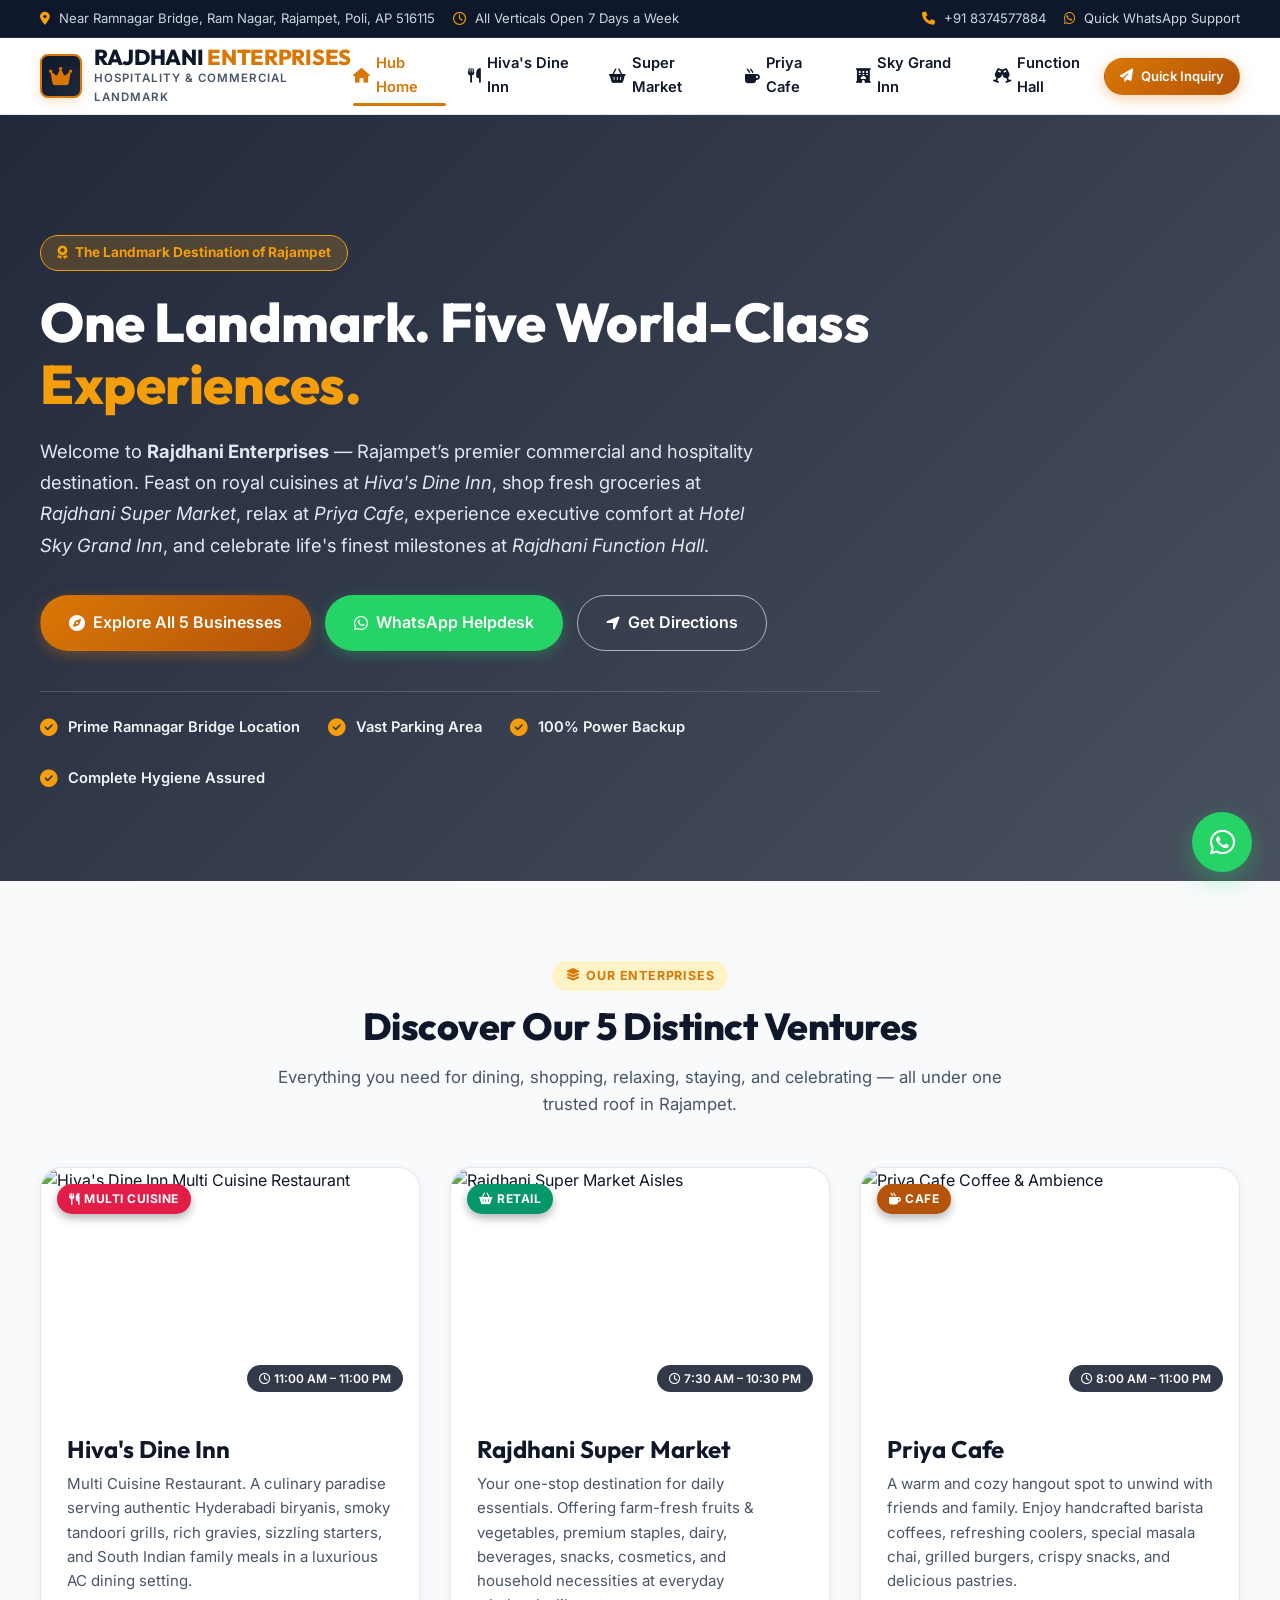
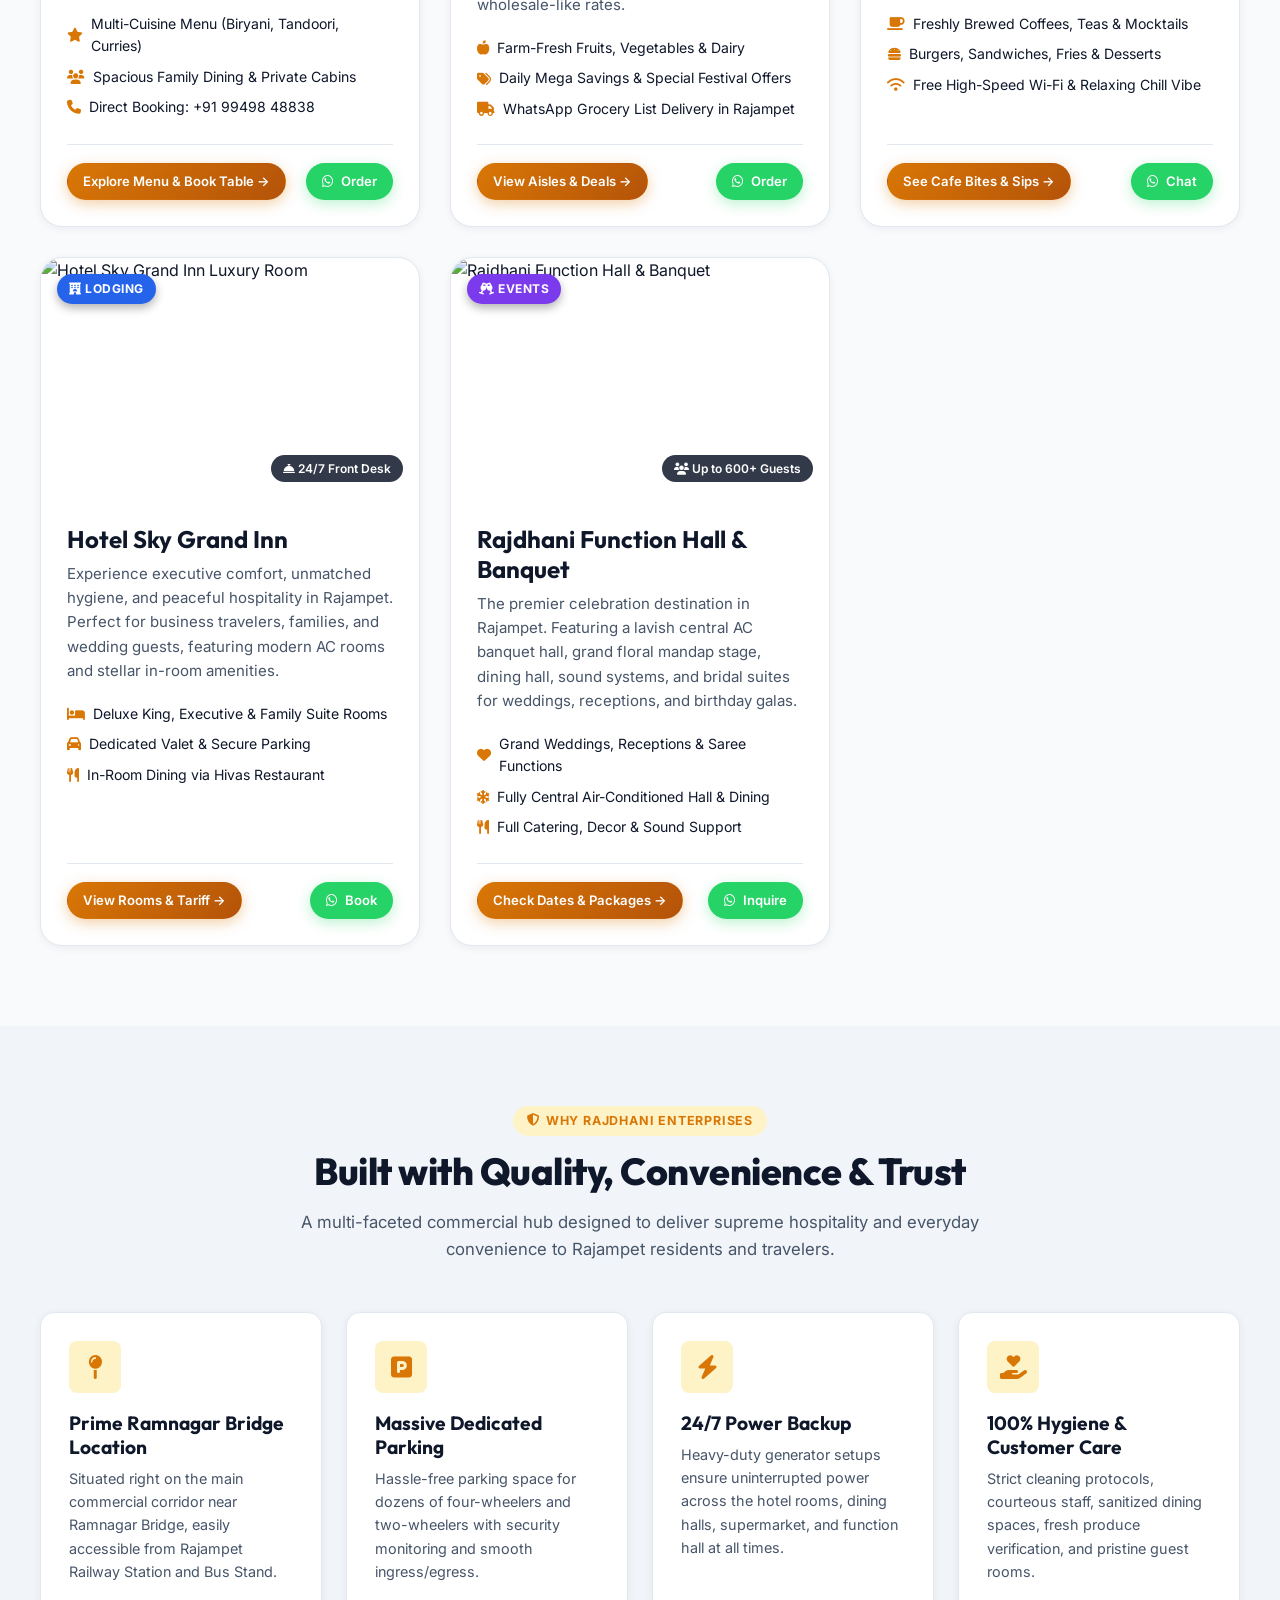
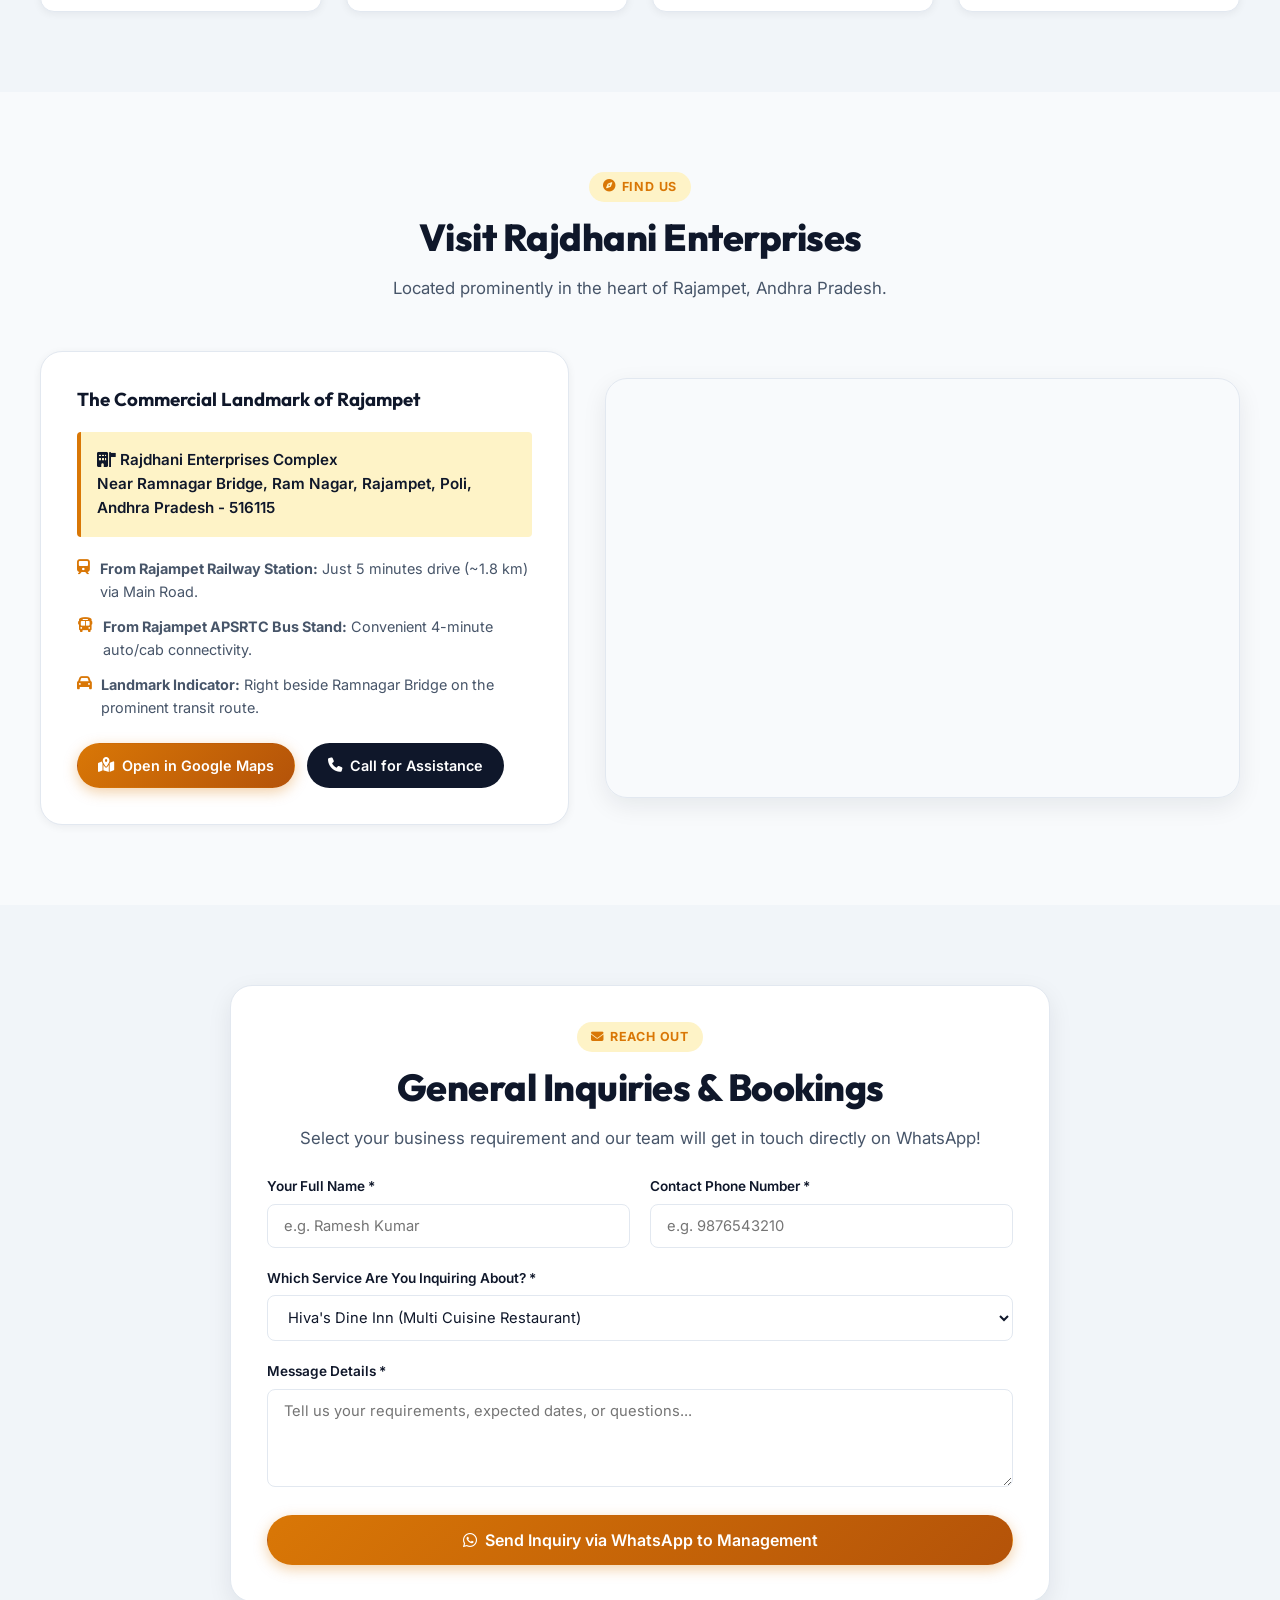
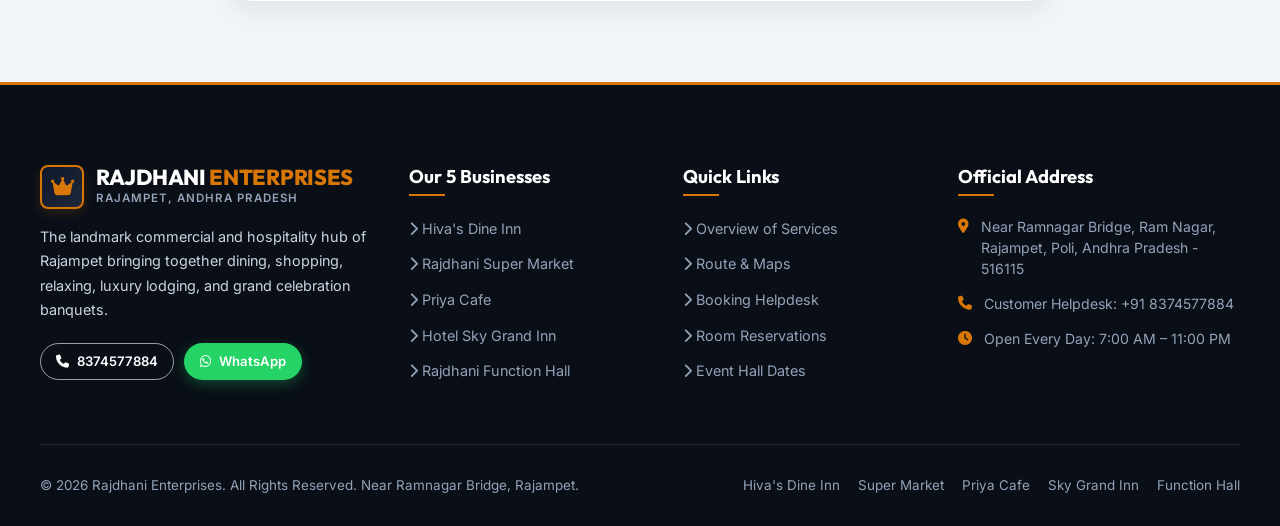
==== commit 260b38e8: "Update restaurant name to HIVA'S DINE INN with exact contact number and address from pamphlet" ====
--- a/rajdhani/index.html
+++ b/rajdhani/index.html
@@ -50,7 +50,7 @@
       <!-- Desktop Nav -->
       <nav class="nav-menu">
         <a href="index.html" class="nav-link active"><i class="fa-solid fa-house"></i> Hub Home</a>
-        <a href="restaurant.html" class="nav-link"><i class="fa-solid fa-utensils"></i> Hivas Restaurant</a>
+        <a href="restaurant.html" class="nav-link"><i class="fa-solid fa-utensils"></i> Hiva's Dine Inn</a>
         <a href="supermarket.html" class="nav-link"><i class="fa-solid fa-basket-shopping"></i> Super Market</a>
         <a href="cafe.html" class="nav-link"><i class="fa-solid fa-mug-hot"></i> Priya Cafe</a>
         <a href="hotel.html" class="nav-link"><i class="fa-solid fa-hotel"></i> Sky Grand Inn</a>
@@ -78,7 +78,7 @@
     </div>
     <div class="drawer-links">
       <a href="index.html" class="drawer-link active"><i class="fa-solid fa-house"></i> Portal Home</a>
-      <a href="restaurant.html" class="drawer-link"><i class="fa-solid fa-utensils"></i> Hivas Restaurant</a>
+      <a href="restaurant.html" class="drawer-link"><i class="fa-solid fa-utensils"></i> Hiva's Dine Inn</a>
       <a href="supermarket.html" class="drawer-link"><i class="fa-solid fa-basket-shopping"></i> Rajdhani Super Market</a>
       <a href="cafe.html" class="drawer-link"><i class="fa-solid fa-mug-hot"></i> Priya Cafe</a>
       <a href="hotel.html" class="drawer-link"><i class="fa-solid fa-hotel"></i> Hotel Sky Grand Inn</a>
@@ -105,7 +105,7 @@
           </h1>
           <p class="hero-desc">
             Welcome to <strong>Rajdhani Enterprises</strong> — Rajampet’s premier commercial and hospitality destination. 
-            Feast on royal cuisines at <em>Hivas Restaurant</em>, shop fresh groceries at <em>Rajdhani Super Market</em>, 
+            Feast on royal cuisines at <em>Hiva's Dine Inn</em>, shop fresh groceries at <em>Rajdhani Super Market</em>, 
             relax at <em>Priya Cafe</em>, experience executive comfort at <em>Hotel Sky Grand Inn</em>, and celebrate life's finest milestones at <em>Rajdhani Function Hall</em>.
           </p>
           <div class="hero-cta-group">
@@ -140,26 +140,26 @@
 
         <div class="verticals-grid">
           
-          <!-- Venture 1: Hivas Restaurant -->
+          <!-- Venture 1: Hiva's Dine Inn -->
           <div class="vertical-card">
             <div class="v-card-media">
-              <img src="https://images.unsplash.com/photo-1517248135467-4c7edcad34c4?auto=format&fit=crop&w=800&q=80" alt="Hivas Restaurant Dining">
-              <span class="v-badge v-badge-restaurant"><i class="fa-solid fa-utensils"></i> Dining</span>
+              <img src="https://images.unsplash.com/photo-1517248135467-4c7edcad34c4?auto=format&fit=crop&w=800&q=80" alt="Hiva's Dine Inn Multi Cuisine Restaurant">
+              <span class="v-badge v-badge-restaurant"><i class="fa-solid fa-utensils"></i> Multi Cuisine</span>
               <span class="v-timing-chip"><i class="fa-regular fa-clock"></i> 11:00 AM – 11:00 PM</span>
             </div>
             <div class="v-card-body">
-              <h3 class="v-card-title">Hivas Restaurant</h3>
+              <h3 class="v-card-title">Hiva's Dine Inn</h3>
               <p class="v-card-desc">
-                A multi-cuisine culinary paradise serving authentic Hyderabadi biryanis, smoky tandoori grills, rich gravies, sizzling starters, and South Indian family meals in a luxurious AC dining setting.
+                Multi Cuisine Restaurant. A culinary paradise serving authentic Hyderabadi biryanis, smoky tandoori grills, rich gravies, sizzling starters, and South Indian family meals in a luxurious AC dining setting.
               </p>
               <ul class="v-features-list">
                 <li><i class="fa-solid fa-star"></i> Multi-Cuisine Menu (Biryani, Tandoori, Curries)</li>
                 <li><i class="fa-solid fa-users"></i> Spacious Family Dining & Private Cabins</li>
-                <li><i class="fa-solid fa-bag-shopping"></i> Quick Parcel & Takeaway Counter</li>
+                <li><i class="fa-solid fa-phone"></i> Direct Booking: +91 99498 48838</li>
               </ul>
               <div class="v-card-footer">
                 <a href="restaurant.html" class="btn btn-primary btn-sm">Explore Menu & Book Table &rarr;</a>
-                <a href="https://wa.me/918374577884?text=Hi%20Hivas%20Restaurant,%20I%20would%20like%20to%20order%20food%20or%20reserve%20a%20table" target="_blank" class="btn btn-whatsapp btn-sm"><i class="fa-brands fa-whatsapp"></i> Order</a>
+                <a href="https://wa.me/919949848838?text=Hi%20Hiva's%20Dine%20Inn,%20I%20would%20like%20to%20order%20food%20or%20reserve%20a%20table" target="_blank" class="btn btn-whatsapp btn-sm"><i class="fa-brands fa-whatsapp"></i> Order</a>
               </div>
             </div>
           </div>
@@ -388,7 +388,7 @@
               <div class="form-group form-group-full">
                 <label for="hub-business">Which Service Are You Inquiring About? *</label>
                 <select id="hub-business" class="form-control" required>
-                  <option value="Hivas Restaurant">Hivas Restaurant (Dining & Table Reservation)</option>
+                  <option value="Hiva's Dine Inn">Hiva's Dine Inn (Multi Cuisine Restaurant)</option>
                   <option value="Rajdhani Super Market">Rajdhani Super Market (Grocery Order & Home Delivery)</option>
                   <option value="Priya Cafe">Priya Cafe (Hangouts, Coffee & Party Bookings)</option>
                   <option value="Hotel Sky Grand Inn">Hotel Sky Grand Inn (AC Rooms & Family Stay)</option>
@@ -443,7 +443,7 @@
         <div class="footer-col">
           <h4>Our 5 Businesses</h4>
           <ul class="footer-links">
-            <li><a href="restaurant.html"><i class="fa-solid fa-chevron-right"></i> Hivas Restaurant</a></li>
+            <li><a href="restaurant.html"><i class="fa-solid fa-chevron-right"></i> Hiva's Dine Inn</a></li>
             <li><a href="supermarket.html"><i class="fa-solid fa-chevron-right"></i> Rajdhani Super Market</a></li>
             <li><a href="cafe.html"><i class="fa-solid fa-chevron-right"></i> Priya Cafe</a></li>
             <li><a href="hotel.html"><i class="fa-solid fa-chevron-right"></i> Hotel Sky Grand Inn</a></li>
@@ -482,7 +482,7 @@
       <div class="footer-bottom">
         <div>&copy; 2026 Rajdhani Enterprises. All Rights Reserved. Near Ramnagar Bridge, Rajampet.</div>
         <div>
-          <a href="restaurant.html" style="margin-right: 14px;">Hivas</a>
+          <a href="restaurant.html" style="margin-right: 14px;">Hiva's Dine Inn</a>
           <a href="supermarket.html" style="margin-right: 14px;">Super Market</a>
           <a href="cafe.html" style="margin-right: 14px;">Priya Cafe</a>
           <a href="hotel.html" style="margin-right: 14px;">Sky Grand Inn</a>
